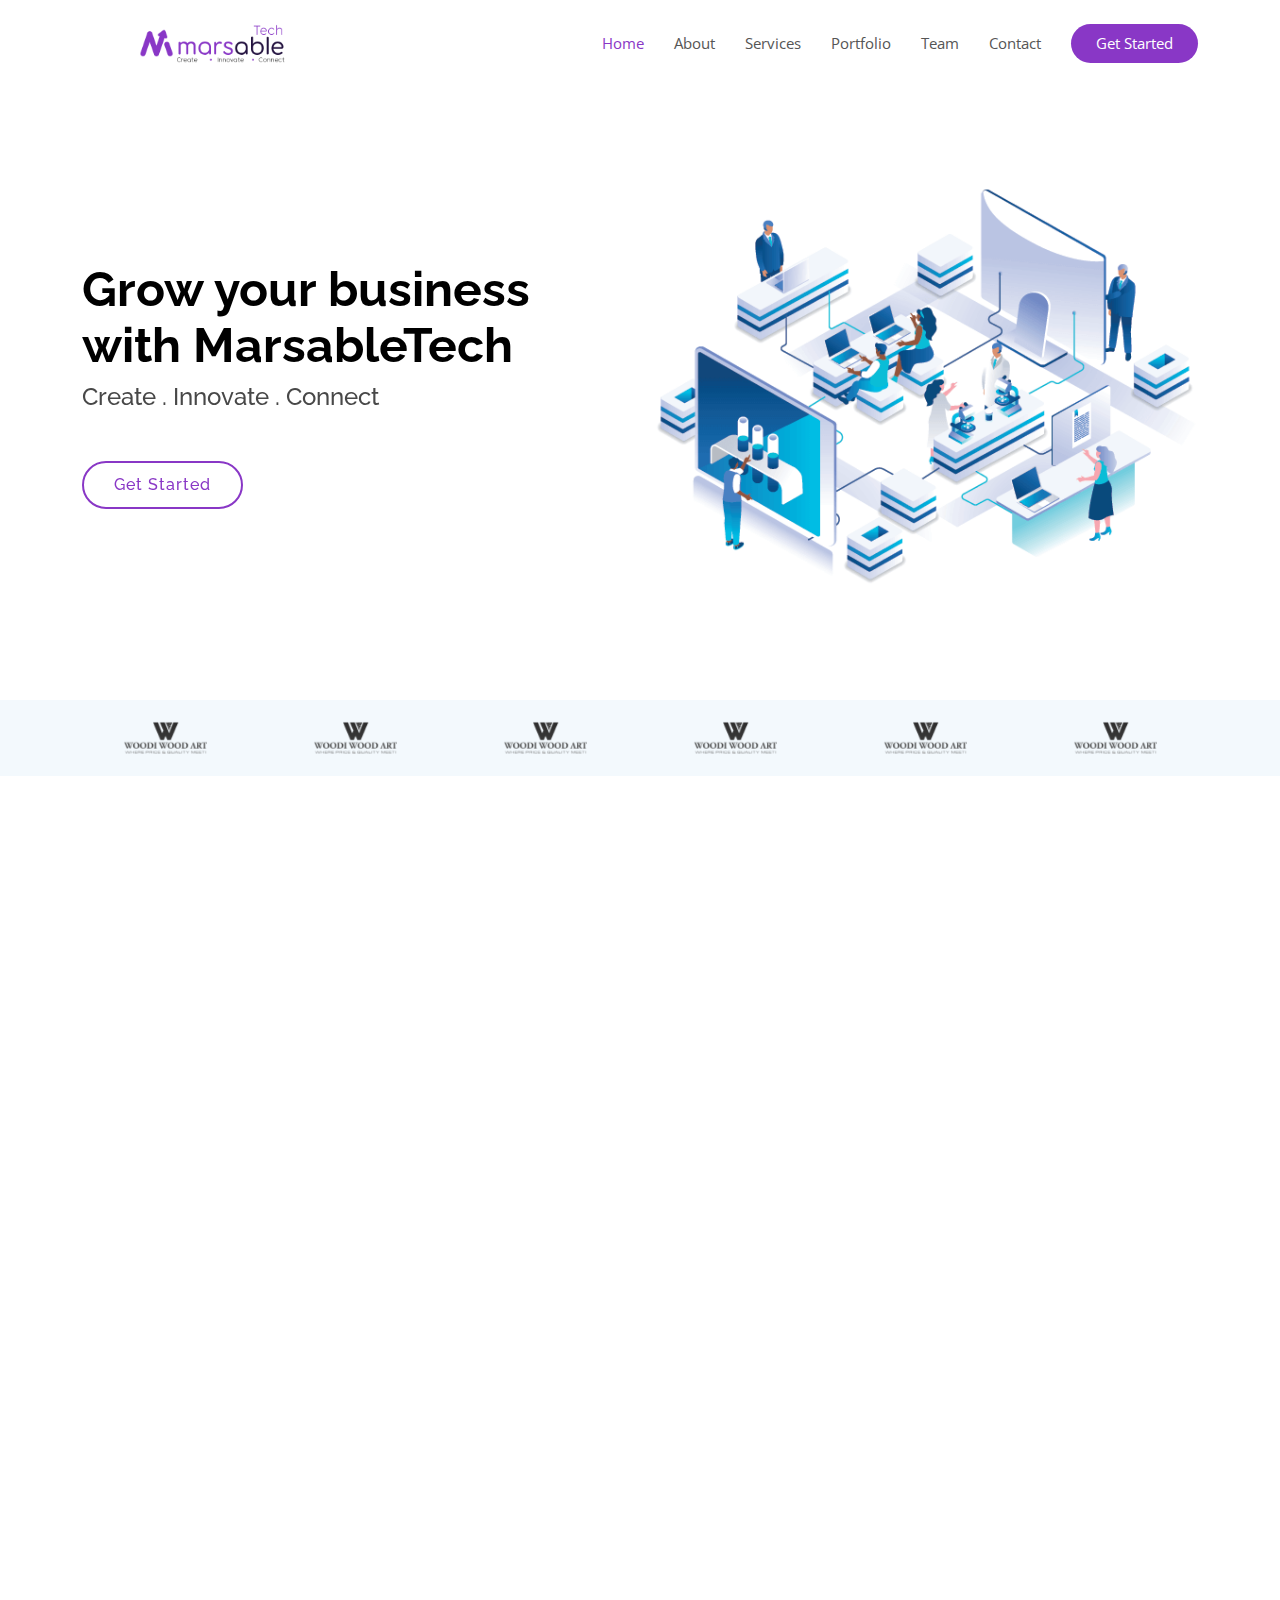
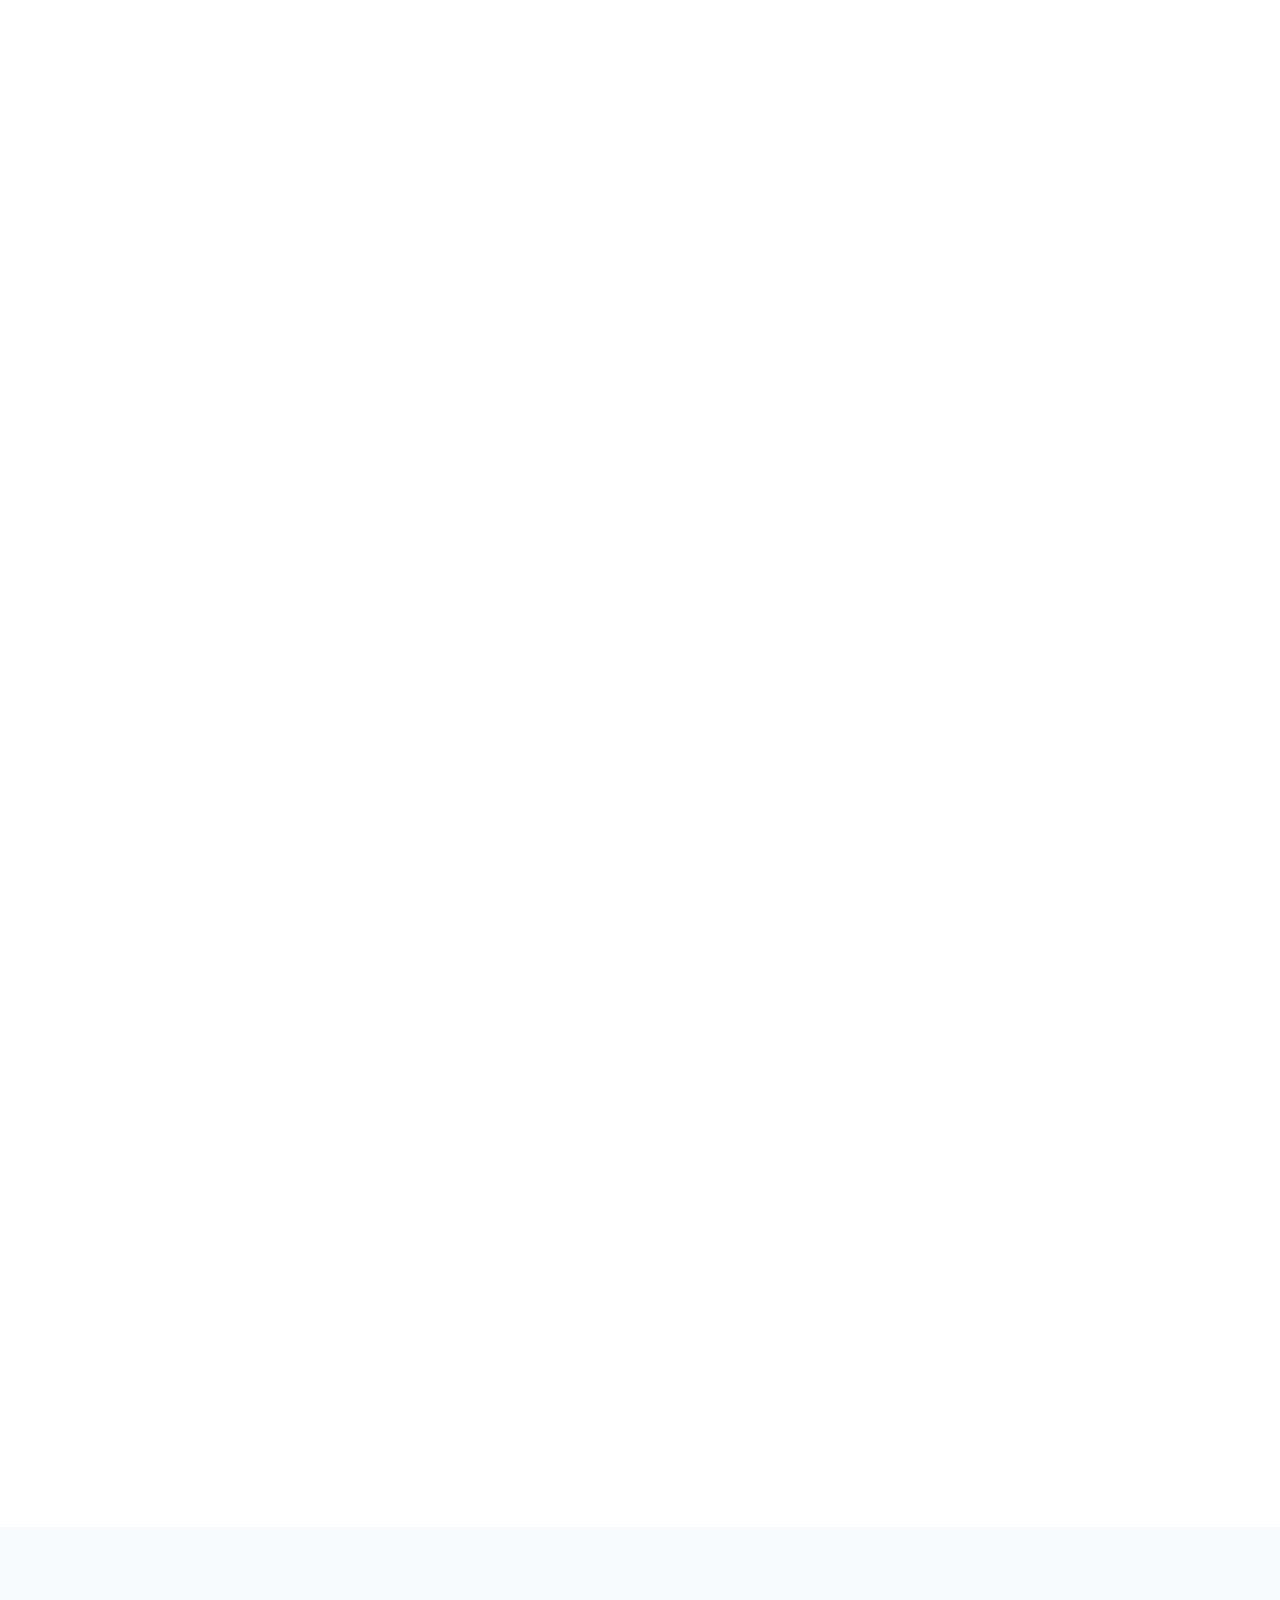
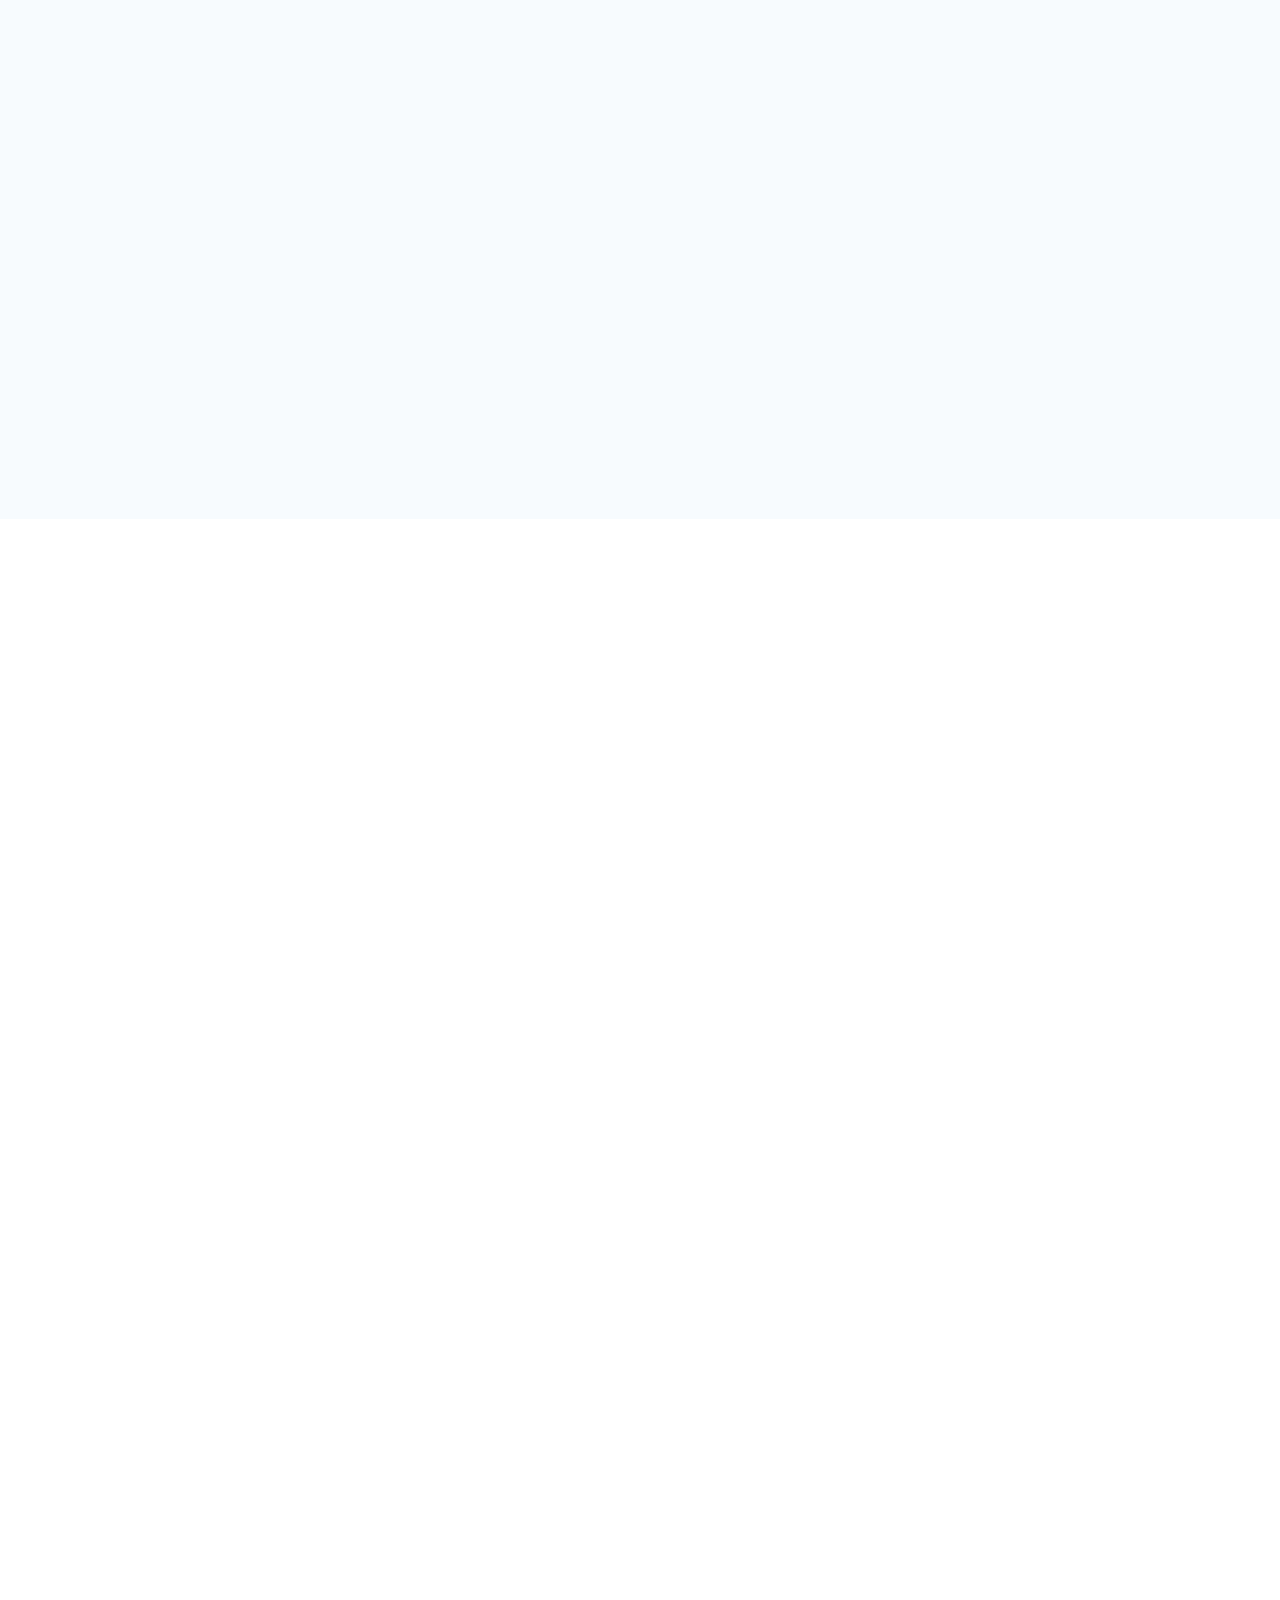
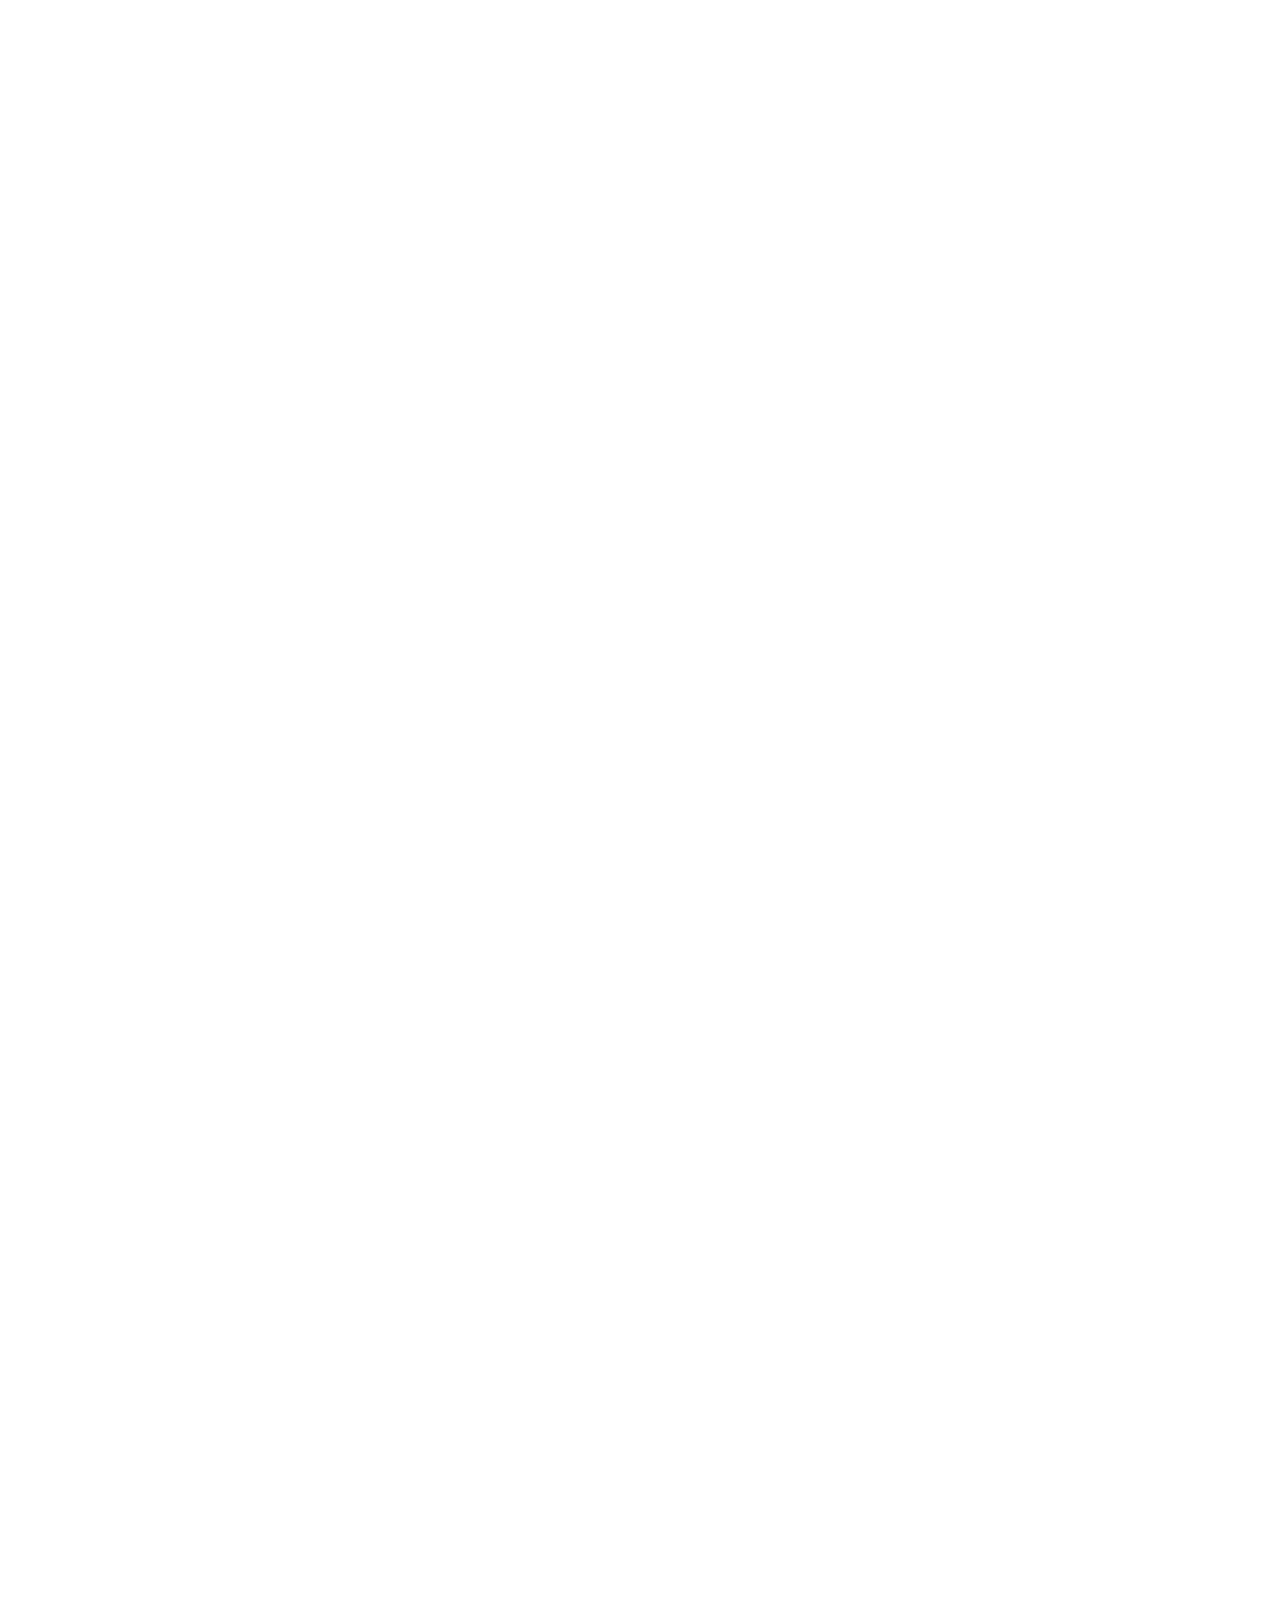
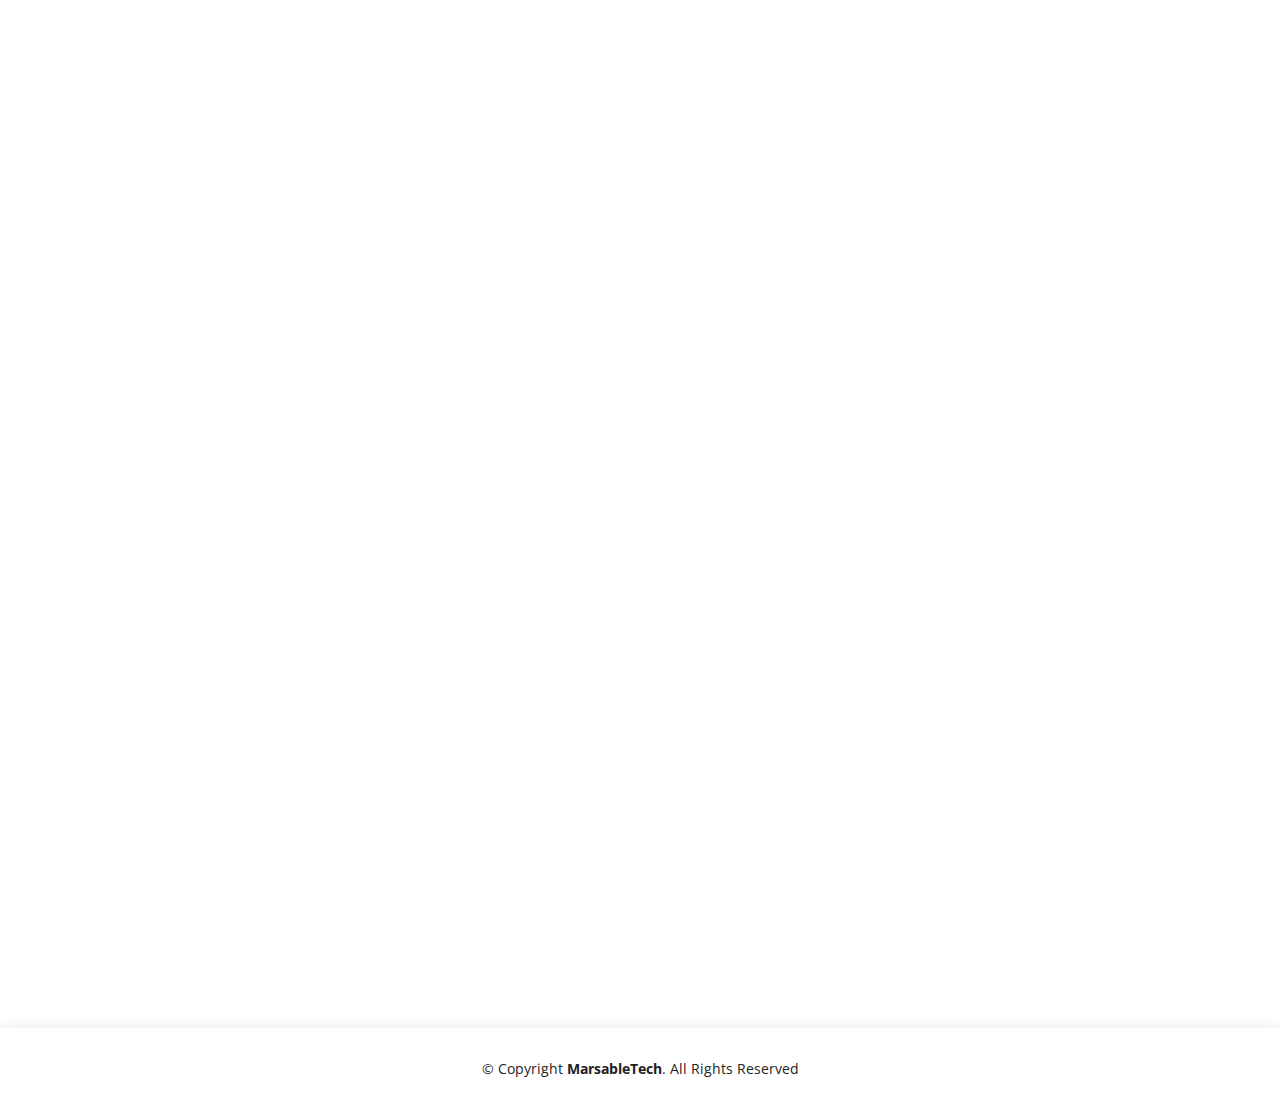
==== index.html @ 9350e075 "Mars Cummit" ====
<!DOCTYPE html>
<html lang="en">

<head>
  <meta charset="utf-8">
  <meta content="width=device-width, initial-scale=1.0" name="viewport">

  <title>MarsableTech</title>
  <meta content="" name="description">
  <meta content="" name="keywords">

  <!-- Favicons -->
  <link href="assets/img/favicon.png" rel="icon">
  <link href="assets/img/apple-touch-icon.png" rel="apple-touch-icon">

  <!-- Google Fonts -->
  <link href="https://fonts.googleapis.com/css?family=Open+Sans:300,300i,400,400i,600,600i,700,700i|Raleway:300,300i,400,400i,500,500i,600,600i,700,700i|Poppins:300,300i,400,400i,500,500i,600,600i,700,700i" rel="stylesheet">

  <!-- Vendor CSS Files -->
  <link href="assets/vendor/aos/aos.css" rel="stylesheet">
  <link href="assets/vendor/bootstrap/css/bootstrap.min.css" rel="stylesheet">
  <link href="assets/vendor/bootstrap-icons/bootstrap-icons.css" rel="stylesheet">
  <link href="assets/vendor/boxicons/css/boxicons.min.css" rel="stylesheet">
  <link href="assets/vendor/glightbox/css/glightbox.min.css" rel="stylesheet">
  <link href="assets/vendor/remixicon/remixicon.css" rel="stylesheet">
  <link href="assets/vendor/swiper/swiper-bundle.min.css" rel="stylesheet">

  <!-- Template Main CSS File -->
  <link href="assets/css/style.css" rel="stylesheet">

  <!-- =======================================================
  * Template Name: Vesperr - v4.10.0
  * Template URL: https://bootstrapmade.com/vesperr-free-bootstrap-template/
  * Author: BootstrapMade.com
  * License: https://bootstrapmade.com/license/
  ======================================================== -->
</head>

<body>

  <!-- ======= Header ======= -->
  <header id="header" class="fixed-top d-flex align-items-center">
    <div class="container d-flex align-items-center justify-content-between">

      <div class="logo">
        <a href="index.html" class="logo d-flex align-items-center">
          <img src="assets/img/logo.png" alt="">
      </a>

      </div>

      <nav id="navbar" class="navbar">
        <ul>
          <li><a class="nav-link scrollto active" href="#hero">Home</a></li>
          <li><a class="nav-link scrollto" href="#about">About</a></li>
          <li><a class="nav-link scrollto" href="#services">Services</a></li>
          <li><a class="nav-link scrollto " href="#portfolio">Portfolio</a></li>
          <li><a class="nav-link scrollto" href="#team">Team</a></li>
          <li><a class="nav-link scrollto" href="#contact">Contact</a></li>
          <li><a class="getstarted scrollto" href="#about">Get Started</a></li>
        </ul>
        <i class="bi bi-list mobile-nav-toggle"></i>
      </nav><!-- .navbar -->

    </div>
  </header><!-- End Header -->

  <!-- ======= Hero Section ======= -->
  <section id="hero" class="d-flex align-items-center">

    <div class="container">
      <div class="row">
        <div class="col-lg-6 pt-5 pt-lg-0 order-2 order-lg-1 d-flex flex-column justify-content-center">
          <h1 data-aos="fade-up">Grow your business with MarsableTech</h1>
          <h2 data-aos="fade-up" data-aos-delay="400">Create . Innovate . Connect</h2>
          <div data-aos="fade-up" data-aos-delay="800">
            <a href="#about" class="btn-get-started scrollto">Get Started</a>
          </div>
        </div>
        <div class="col-lg-6 order-1 order-lg-2 hero-img" data-aos="fade-left" data-aos-delay="200">
          <img src="assets/img/hero-img.png" class="img-fluid animated" alt="">
        </div>
      </div>
    </div>

  </section><!-- End Hero -->

  <main id="main">

    <!-- ======= Clients Section ======= -->
    <section id="clients" class="clients clients">
      <div class="container">

        <div class="row">

          <div class="col-lg-2 col-md-4 col-6">
            <img src="assets/img/clients/client-1.png" class="img-fluid" alt="" data-aos="zoom-in">
          </div>

          <div class="col-lg-2 col-md-4 col-6">
            <img src="assets/img/clients/client-2.png" class="img-fluid" alt="" data-aos="zoom-in" data-aos-delay="100">
          </div>

          <div class="col-lg-2 col-md-4 col-6">
            <img src="assets/img/clients/client-3.png" class="img-fluid" alt="" data-aos="zoom-in" data-aos-delay="200">
          </div>

          <div class="col-lg-2 col-md-4 col-6">
            <img src="assets/img/clients/client-4.png" class="img-fluid" alt="" data-aos="zoom-in" data-aos-delay="300">
          </div>

          <div class="col-lg-2 col-md-4 col-6">
            <img src="assets/img/clients/client-5.png" class="img-fluid" alt="" data-aos="zoom-in" data-aos-delay="400">
          </div>

          <div class="col-lg-2 col-md-4 col-6">
            <img src="assets/img/clients/client-6.png" class="img-fluid" alt="" data-aos="zoom-in" data-aos-delay="500">
          </div>

        </div>

      </div>
    </section><!-- End Clients Section -->

    <!-- ======= About Us Section ======= -->
    <section id="about" class="about">
      <div class="container">

        <div class="section-title" data-aos="fade-up">
          <h2>About Us</h2>
        </div>

        <div class="row content">
          <div class="pt-4 pt-lg-0" data-aos="fade-up" data-aos-delay="300">
            <p>
              Welcome to Marsabletech, a premier digital agency dedicated to helping businesses succeed in the digital age. Our team of experts has years of experience in creating and executing successful digital strategies for companies of all sizes.
              At Marsabletech, we believe that digital transformation is the key to staying ahead in today's fast-paced and ever-evolving business environment. Our goal is to help businesses harness the power of technology to achieve their goals and grow their bottom line.
            </p>
          </div>
        </div>

      </div>
    </section><!-- End About Us Section -->
    <!-- ======= Services Section ======= -->
    <section id="services" class="services">
      <div class="container">

        <div class="section-title" data-aos="fade-up">
          <h2>Services</h2>
          <p>Magnam dolores commodi suscipit eius consequatur ex aliquid fug</p>
        </div>

        <div class="row">
          <div class="col-md-6 col-lg-3 d-flex align-items-stretch mb-5 mb-lg-0">
            <div class="icon-box" data-aos="fade-up" data-aos-delay="100">
              <div class="icon"><i class="bx bxl-dribbble"></i></div>
              <h4 class="title"><a href="">Digital Marketing</a></h4>
              <p class="description">Marsabletech is a cutting-edge software company that offers innovative solutions to help businesses achieve their goals. As a leader in the industry, Marsabletech recognizes the importance of reaching its target audience through effective digital marketing strategies.</p>
            </div>
          </div>

          <div class="col-md-6 col-lg-3 d-flex align-items-stretch mb-5 mb-lg-0">
            <div class="icon-box" data-aos="fade-up" data-aos-delay="200">
              <div class="icon"><i class="bx bx-file"></i></div>
              <h4 class="title"><a href="">Business Photography / Videography</a></h4>
              <p class="description">At Marsabletech, we understand the importance of visual content in marketing and believe that business photography and videography play a vital role in building a brand and engaging with customers. That's why we offer professional photography and videography services to our clients.</p>
            </div>
          </div>

          <div class="col-md-6 col-lg-3 d-flex align-items-stretch mb-5 mb-lg-0">
            <div class="icon-box" data-aos="fade-up" data-aos-delay="300">
              <div class="icon"><i class="bx bx-tachometer"></i></div>
              <h4 class="title"><a href="">Software Development</a></h4>
              <p class="description">Marsabletech is a leading software development company that provides innovative software solutions to businesses of all sizes. Our team of experienced software developers uses cutting-edge technology and a user-centered approach to deliver custom software that meets the unique needs of each client.
              </p>
            </div>
          </div>

          <div class="col-md-6 col-lg-3 d-flex align-items-stretch mb-5 mb-lg-0">
            <div class="icon-box" data-aos="fade-up" data-aos-delay="400">
              <div class="icon"><i class="bx bx-world"></i></div>
              <h4 class="title"><a href="">Website Development</a></h4>
              <p class="description">Marsabletech is a leading software company that offers custom website development services to businesses of all sizes. Our team of experienced web developers creates visually appealing, user-friendly, and functional websites that are tailored to meet the unique needs of each client.</p>
            </div>
          </div>

        </div>

      </div>
    </section><!-- End Services Section -->

    <!-- ======= More Services Section ======= -->
    <section id="more-services" class="more-services">
      <div class="container">

        <div class="row">
          <div class="col-md-6 d-flex align-items-stretch">
            <div class="card" style='background-image: url("assets/img/more-services-1.jpg");' data-aos="fade-up" data-aos-delay="100">
              <div class="card-body">
                <h5 class="card-title"><a href="">Lobira Duno</a></h5>
                <p class="card-text">Lorem ipsum dolor sit amet, consectetur elit, sed do eiusmod tempor ut labore et dolore magna aliqua.</p>
                <div class="read-more"><a href="#"><i class="bi bi-arrow-right"></i> Read More</a></div>
              </div>
            </div>
          </div>
          <div class="col-md-6 d-flex align-items-stretch mt-4 mt-md-0">
            <div class="card" style='background-image: url("assets/img/more-services-2.jpg");' data-aos="fade-up" data-aos-delay="200">
              <div class="card-body">
                <h5 class="card-title"><a href="">Limere Radses</a></h5>
                <p class="card-text">Sed ut perspiciatis unde omnis iste natus error sit voluptatem doloremque laudantium, totam rem.</p>
                <div class="read-more"><a href="#"><i class="bi bi-arrow-right"></i> Read More</a></div>
              </div>
            </div>

          </div>
          <div class="col-md-6 d-flex align-items-stretch mt-4">
            <div class="card" style='background-image: url("assets/img/more-services-3.jpg");' data-aos="fade-up" data-aos-delay="100">
              <div class="card-body">
                <h5 class="card-title"><a href="">Nive Lodo</a></h5>
                <p class="card-text">Nemo enim ipsam voluptatem quia voluptas sit aut odit aut fugit, sed quia magni dolores.</p>
                <div class="read-more"><a href="#"><i class="bi bi-arrow-right"></i> Read More</a></div>
              </div>
            </div>
          </div>
          <div class="col-md-6 d-flex align-items-stretch mt-4">
            <div class="card" style='background-image: url("assets/img/more-services-4.jpg");' data-aos="fade-up" data-aos-delay="200">
              <div class="card-body">
                <h5 class="card-title"><a href="">Pale Treda</a></h5>
                <p class="card-text">Nostrum eum sed et autem dolorum perspiciatis. Magni porro quisquam laudantium voluptatem.</p>
                <div class="read-more"><a href="#"><i class="bi bi-arrow-right"></i> Read More</a></div>
              </div>
            </div>
          </div>
        </div>

      </div>
    </section><!-- End More Services Section -->

    <!-- ======= Features Section ======= -->
    <section id="features" class="features">
      <div class="container">

        <div class="section-title" data-aos="fade-up">
          <h2>Features</h2>
          <p>Necessitatibus eius consequatur ex aliquid fuga eum quidem</p>
        </div>

        <div class="row" data-aos="fade-up" data-aos-delay="300">
          <div class="col-lg-3 col-md-4">
            <div class="icon-box">
              <i class="ri-store-line" style="color: #ffbb2c;"></i>
              <h3><a href="">Lorem Ipsum</a></h3>
            </div>
          </div>
          <div class="col-lg-3 col-md-4 mt-4 mt-md-0">
            <div class="icon-box">
              <i class="ri-bar-chart-box-line" style="color: #5578ff;"></i>
              <h3><a href="">Dolor Sitema</a></h3>
            </div>
          </div>
          <div class="col-lg-3 col-md-4 mt-4 mt-md-0">
            <div class="icon-box">
              <i class="ri-calendar-todo-line" style="color: #e80368;"></i>
              <h3><a href="">Sed perspiciatis</a></h3>
            </div>
          </div>
          <div class="col-lg-3 col-md-4 mt-4 mt-lg-0">
            <div class="icon-box">
              <i class="ri-paint-brush-line" style="color: #e361ff;"></i>
              <h3><a href="">Magni Dolores</a></h3>
            </div>
          </div>
          <div class="col-lg-3 col-md-4 mt-4">
            <div class="icon-box">
              <i class="ri-database-2-line" style="color: #47aeff;"></i>
              <h3><a href="">Nemo Enim</a></h3>
            </div>
          </div>
          <div class="col-lg-3 col-md-4 mt-4">
            <div class="icon-box">
              <i class="ri-gradienter-line" style="color: #ffa76e;"></i>
              <h3><a href="">Eiusmod Tempor</a></h3>
            </div>
          </div>
          <div class="col-lg-3 col-md-4 mt-4">
            <div class="icon-box">
              <i class="ri-file-list-3-line" style="color: #11dbcf;"></i>
              <h3><a href="">Midela Teren</a></h3>
            </div>
          </div>
          <div class="col-lg-3 col-md-4 mt-4">
            <div class="icon-box">
              <i class="ri-price-tag-2-line" style="color: #4233ff;"></i>
              <h3><a href="">Pira Neve</a></h3>
            </div>
          </div>
          <div class="col-lg-3 col-md-4 mt-4">
            <div class="icon-box">
              <i class="ri-anchor-line" style="color: #b2904f;"></i>
              <h3><a href="">Dirada Pack</a></h3>
            </div>
          </div>
          <div class="col-lg-3 col-md-4 mt-4">
            <div class="icon-box">
              <i class="ri-disc-line" style="color: #b20969;"></i>
              <h3><a href="">Moton Ideal</a></h3>
            </div>
          </div>
          <div class="col-lg-3 col-md-4 mt-4">
            <div class="icon-box">
              <i class="ri-base-station-line" style="color: #ff5828;"></i>
              <h3><a href="">Verdo Park</a></h3>
            </div>
          </div>
          <div class="col-lg-3 col-md-4 mt-4">
            <div class="icon-box">
              <i class="ri-fingerprint-line" style="color: #29cc61;"></i>
              <h3><a href="">Flavor Nivelanda</a></h3>
            </div>
          </div>
        </div>

      </div>
    </section><!-- End Features Section -->

    <!-- ======= Testimonials Section ======= -->
    <section id="testimonials" class="testimonials section-bg">
      <div class="container">

        <div class="section-title" data-aos="fade-up">
          <h2>Testimonials</h2>
          <p>Magnam dolores commodi suscipit eum quidem consectetur velit</p>
        </div>

        <div class="testimonials-slider swiper" data-aos="fade-up" data-aos-delay="100">
          <div class="swiper-wrapper">

            <div class="swiper-slide">
              <div class="testimonial-wrap">
                <div class="testimonial-item">
                  <img src="assets/img/testimonials/testimonials-1.jpg" class="testimonial-img" alt="">
                  <h3>Saul Goodman</h3>
                  <h4>Ceo &amp; Founder</h4>
                  <p>
                    <i class="bx bxs-quote-alt-left quote-icon-left"></i>
                    Proin iaculis purus consequat sem cure digni ssim donec porttitora entum suscipit rhoncus. Accusantium quam, ultricies eget id, aliquam eget nibh et. Maecen aliquam, risus at semper.
                    <i class="bx bxs-quote-alt-right quote-icon-right"></i>
                  </p>
                </div>
              </div>
            </div><!-- End testimonial item -->

            <div class="swiper-slide">
              <div class="testimonial-wrap">
                <div class="testimonial-item">
                  <img src="assets/img/testimonials/testimonials-2.jpg" class="testimonial-img" alt="">
                  <h3>Sara Wilsson</h3>
                  <h4>Designer</h4>
                  <p>
                    <i class="bx bxs-quote-alt-left quote-icon-left"></i>
                    Export tempor illum tamen malis malis eram quae irure esse labore quem cillum quid cillum eram malis quorum velit fore eram velit sunt aliqua noster fugiat irure amet legam anim culpa.
                    <i class="bx bxs-quote-alt-right quote-icon-right"></i>
                  </p>
                </div>
              </div>
            </div><!-- End testimonial item -->

            <div class="swiper-slide">
              <div class="testimonial-wrap">
                <div class="testimonial-item">
                  <img src="assets/img/testimonials/testimonials-3.jpg" class="testimonial-img" alt="">
                  <h3>Jena Karlis</h3>
                  <h4>Store Owner</h4>
                  <p>
                    <i class="bx bxs-quote-alt-left quote-icon-left"></i>
                    Enim nisi quem export duis labore cillum quae magna enim sint quorum nulla quem veniam duis minim tempor labore quem eram duis noster aute amet eram fore quis sint minim.
                    <i class="bx bxs-quote-alt-right quote-icon-right"></i>
                  </p>
                </div>
              </div>
            </div><!-- End testimonial item -->

            <div class="swiper-slide">
              <div class="testimonial-wrap">
                <div class="testimonial-item">
                  <img src="assets/img/testimonials/testimonials-4.jpg" class="testimonial-img" alt="">
                  <h3>Matt Brandon</h3>
                  <h4>Freelancer</h4>
                  <p>
                    <i class="bx bxs-quote-alt-left quote-icon-left"></i>
                    Fugiat enim eram quae cillum dolore dolor amet nulla culpa multos export minim fugiat minim velit minim dolor enim duis veniam ipsum anim magna sunt elit fore quem dolore labore illum veniam.
                    <i class="bx bxs-quote-alt-right quote-icon-right"></i>
                  </p>
                </div>
              </div>
            </div><!-- End testimonial item -->

            <div class="swiper-slide">
              <div class="testimonial-wrap">
                <div class="testimonial-item">
                  <img src="assets/img/testimonials/testimonials-5.jpg" class="testimonial-img" alt="">
                  <h3>John Larson</h3>
                  <h4>Entrepreneur</h4>
                  <p>
                    <i class="bx bxs-quote-alt-left quote-icon-left"></i>
                    Quis quorum aliqua sint quem legam fore sunt eram irure aliqua veniam tempor noster veniam enim culpa labore duis sunt culpa nulla illum cillum fugiat legam esse veniam culpa fore nisi cillum quid.
                    <i class="bx bxs-quote-alt-right quote-icon-right"></i>
                  </p>
                </div>
              </div>
            </div><!-- End testimonial item -->

          </div>
          <div class="swiper-pagination"></div>
        </div>

      </div>
    </section><!-- End Testimonials Section -->

    <!-- ======= Portfolio Section ======= -->
    <section id="portfolio" class="portfolio">
      <div class="container">

        <div class="section-title" data-aos="fade-up">
          <h2>Portfolio</h2>
          <p>Necessitatibus eius consequatur ex aliquid fuga eum quidem</p>
        </div>

        <div class="row" data-aos="fade-up" data-aos-delay="200">
          <div class="col-lg-12 d-flex justify-content-center">
            <ul id="portfolio-flters">
              <li data-filter="*" class="filter-active">All</li>
              <li data-filter=".filter-app">App</li>
              <li data-filter=".filter-card">Card</li>
              <li data-filter=".filter-web">Web</li>
            </ul>
          </div>
        </div>

        <div class="row portfolio-container" data-aos="fade-up" data-aos-delay="400">

          <div class="col-lg-4 col-md-6 portfolio-item filter-app">
            <div class="portfolio-wrap">
              <img src="assets/img/portfolio/portfolio-1.jpg" class="img-fluid" alt="">
              <div class="portfolio-info">
                <h4>App 1</h4>
                <p>App</p>
                <div class="portfolio-links">
                  <a href="assets/img/portfolio/portfolio-1.jpg" data-gallery="portfolioGallery" class="portfolio-lightbox" title="App 1"><i class="bx bx-plus"></i></a>
                  <a href="portfolio-details.html" title="More Details"><i class="bx bx-link"></i></a>
                </div>
              </div>
            </div>
          </div>

          <div class="col-lg-4 col-md-6 portfolio-item filter-web">
            <div class="portfolio-wrap">
              <img src="assets/img/portfolio/portfolio-2.jpg" class="img-fluid" alt="">
              <div class="portfolio-info">
                <h4>Web 3</h4>
                <p>Web</p>
                <div class="portfolio-links">
                  <a href="assets/img/portfolio/portfolio-2.jpg" data-gallery="portfolioGallery" class="portfolio-lightbox" title="Web 3"><i class="bx bx-plus"></i></a>
                  <a href="portfolio-details.html" title="More Details"><i class="bx bx-link"></i></a>
                </div>
              </div>
            </div>
          </div>

          <div class="col-lg-4 col-md-6 portfolio-item filter-app">
            <div class="portfolio-wrap">
              <img src="assets/img/portfolio/portfolio-3.jpg" class="img-fluid" alt="">
              <div class="portfolio-info">
                <h4>App 2</h4>
                <p>App</p>
                <div class="portfolio-links">
                  <a href="assets/img/portfolio/portfolio-3.jpg" data-gallery="portfolioGallery" class="portfolio-lightbox" title="App 2"><i class="bx bx-plus"></i></a>
                  <a href="portfolio-details.html" title="More Details"><i class="bx bx-link"></i></a>
                </div>
              </div>
            </div>
          </div>

          <div class="col-lg-4 col-md-6 portfolio-item filter-card">
            <div class="portfolio-wrap">
              <img src="assets/img/portfolio/portfolio-4.jpg" class="img-fluid" alt="">
              <div class="portfolio-info">
                <h4>Card 2</h4>
                <p>Card</p>
                <div class="portfolio-links">
                  <a href="assets/img/portfolio/portfolio-4.jpg" data-gallery="portfolioGallery" class="portfolio-lightbox" title="Card 2"><i class="bx bx-plus"></i></a>
                  <a href="portfolio-details.html" title="More Details"><i class="bx bx-link"></i></a>
                </div>
              </div>
            </div>
          </div>

          <div class="col-lg-4 col-md-6 portfolio-item filter-web">
            <div class="portfolio-wrap">
              <img src="assets/img/portfolio/portfolio-5.jpg" class="img-fluid" alt="">
              <div class="portfolio-info">
                <h4>Web 2</h4>
                <p>Web</p>
                <div class="portfolio-links">
                  <a href="assets/img/portfolio/portfolio-5.jpg" data-gallery="portfolioGallery" class="portfolio-lightbox" title="Web 2"><i class="bx bx-plus"></i></a>
                  <a href="portfolio-details.html" title="More Details"><i class="bx bx-link"></i></a>
                </div>
              </div>
            </div>
          </div>

          <div class="col-lg-4 col-md-6 portfolio-item filter-app">
            <div class="portfolio-wrap">
              <img src="assets/img/portfolio/portfolio-6.jpg" class="img-fluid" alt="">
              <div class="portfolio-info">
                <h4>App 3</h4>
                <p>App</p>
                <div class="portfolio-links">
                  <a href="assets/img/portfolio/portfolio-6.jpg" data-gallery="portfolioGallery" class="portfolio-lightbox" title="App 3"><i class="bx bx-plus"></i></a>
                  <a href="portfolio-details.html" title="More Details"><i class="bx bx-link"></i></a>
                </div>
              </div>
            </div>
          </div>

          <div class="col-lg-4 col-md-6 portfolio-item filter-card">
            <div class="portfolio-wrap">
              <img src="assets/img/portfolio/portfolio-7.jpg" class="img-fluid" alt="">
              <div class="portfolio-info">
                <h4>Card 1</h4>
                <p>Card</p>
                <div class="portfolio-links">
                  <a href="assets/img/portfolio/portfolio-7.jpg" data-gallery="portfolioGallery" class="portfolio-lightbox" title="Card 1"><i class="bx bx-plus"></i></a>
                  <a href="portfolio-details.html" title="More Details"><i class="bx bx-link"></i></a>
                </div>
              </div>
            </div>
          </div>

          <div class="col-lg-4 col-md-6 portfolio-item filter-card">
            <div class="portfolio-wrap">
              <img src="assets/img/portfolio/portfolio-8.jpg" class="img-fluid" alt="">
              <div class="portfolio-info">
                <h4>Card 3</h4>
                <p>Card</p>
                <div class="portfolio-links">
                  <a href="assets/img/portfolio/portfolio-8.jpg" data-gallery="portfolioGallery" class="portfolio-lightbox" title="Card 3"><i class="bx bx-plus"></i></a>
                  <a href="portfolio-details.html" title="More Details"><i class="bx bx-link"></i></a>
                </div>
              </div>
            </div>
          </div>

          <div class="col-lg-4 col-md-6 portfolio-item filter-web">
            <div class="portfolio-wrap">
              <img src="assets/img/portfolio/portfolio-9.jpg" class="img-fluid" alt="">
              <div class="portfolio-info">
                <h4>Web 3</h4>
                <p>Web</p>
                <div class="portfolio-links">
                  <a href="assets/img/portfolio/portfolio-9.jpg" data-gallery="portfolioGallery" class="portfolio-lightbox" title="Web 3"><i class="bx bx-plus"></i></a>
                  <a href="portfolio-details.html" title="More Details"><i class="bx bx-link"></i></a>
                </div>
              </div>
            </div>
          </div>

        </div>

      </div>
    </section><!-- End Portfolio Section -->

    <!-- ======= Team Section ======= -->
    <section id="team" class="team">

      <div class="container" data-aos="fade-up">

          <header class="section-header">
              <h2>Team</h2>
              <p>Our hard working team</p>
          </header>

          <div class="row gy-4">

              <div class="col-lg-3 col-md-6 d-flex align-items-stretch" data-aos="fade-up" data-aos-delay="100">
                  <div class="member">
                      <div class="member-img">
                          <img src="assets/img/team/team-1.jpg" class="img-fluid" alt="">
                          <div class="social">
                              <a href=""><i class="bi bi-twitter"></i></a>
                              <a href=""><i class="bi bi-facebook"></i></a>
                              <a href=""><i class="bi bi-instagram"></i></a>
                              <a href=""><i class="bi bi-linkedin"></i></a>
                          </div>
                      </div>
                      <div class="member-info">
                          <h4>Abdul Rauf Siddiqui</h4>
                          <span>Chief Executive Officer</span>
                          <p>Abdul Rauf believes in team work, and he possess leadership skills, moreover he has expertise in Digital Marketing, content creation, Video Editing Content designing and Creating as well.
                            He executes every strategy with perfection and hard work is his forte.
                            He Created Marsable Tech with the vision of bringing change in the Marketing sector.
                            He has introduced marketing trends with Unique proposition in affordable budgeting.
                            This never ends here he is also building a team which gives you customized solutions according to your digital needs.
                            </p>
                      </div>
                  </div>
              </div>

              <div class="col-lg-3 col-md-6 d-flex align-items-stretch" data-aos="fade-up" data-aos-delay="200">
                  <div class="member">
                      <div class="member-img">
                          <img src="assets/img/team/team-2.jpg" class="img-fluid" alt="">
                          <div class="social">
                              <a href=""><i class="bi bi-twitter"></i></a>
                              <a href=""><i class="bi bi-facebook"></i></a>
                              <a href=""><i class="bi bi-instagram"></i></a>
                              <a href=""><i class="bi bi-linkedin"></i></a>
                          </div>
                      </div>
                      <div class="member-info">
                          <h4>Rayyan Zain</h4>
                          <span>Graphic Designer / Junior Developer</span>
                          <p>Rayyan Zain is passionate and driven graphic designer and web developer. With a keen eye for detail and a strong sense of creativity, he brings to life ideas and concepts through my designs and develops websites that are not only visually appealing, but also user-friendly and functional. His goal is to create designs that captivate and engage the audience, while also solving real-world problems and delivering results. With his technical skills and attention to detail, I strive to exceed the expectations of my clients and produce high-quality work that stands the test of time.</p>
                      </div>
                  </div>
              </div>

              <div class="col-lg-3 col-md-6 d-flex align-items-stretch" data-aos="fade-up" data-aos-delay="300">
                  <div class="member">
                      <div class="member-img">
                          <img src="assets/img/team/team-3.jpg" class="img-fluid" alt="">
                          <div class="social">
                              <a href=""><i class="bi bi-twitter"></i></a>
                              <a href=""><i class="bi bi-facebook"></i></a>
                              <a href=""><i class="bi bi-instagram"></i></a>
                              <a href=""><i class="bi bi-linkedin"></i></a>
                          </div>
                      </div>
                      <div class="member-info">
                          <h4>Shayan Shams</h4>
                          <span>Professional Videographer / Photographer</span>
                          <p>Shayan Shams is a professional photographer with many years of experience. He has worked on projects with both high-profile clients and start-up businesses. His expertise in camera handling in every condition of lights, and his ability to work with a wide range of equipment, makes him one of the best videographers in the industry.

                            Shayan also has an extensive background as a drone operator and video editor, which helps him capture every moment of his stories and make them come to life.
                            </p>
                      </div>
                  </div>
              </div>

              <div class="col-lg-3 col-md-6 d-flex align-items-stretch" data-aos="fade-up" data-aos-delay="400">
                  <div class="member">
                      <div class="member-img">
                          <img src="assets/img/team/team-4.jpg" class="img-fluid" alt="">
                          <div class="social">
                              <a href=""><i class="bi bi-twitter"></i></a>
                              <a href=""><i class="bi bi-facebook"></i></a>
                              <a href=""><i class="bi bi-instagram"></i></a>
                              <a href=""><i class="bi bi-linkedin"></i></a>
                          </div>
                      </div>
                      <div class="member-info">
                          <h4>Maryam Javed</h4>
                          <span>Content writer / Digital Marketer</span>
                          <p>Maryam Javed, a full stack digital marketer, who is currently working as a freelancer with different brands.
                            She is passionate about story-telling and helping others tell their stories more effectively. A certified hashtag narrative builder for Facebook and YouTube ads, content creator and strategy maker for brands.
                            She believes that every brand has a story worth telling—and its easy to relate them with ongoing trends as an expert in storytelling.
                            She helps brands tell their story by creating content that resonate with audiences on social media.
                            </p>
                      </div>
                  </div>
              </div>

          </div>

      </div>

  </section>
  <!-- End Team Section -->

    <!-- ======= F.A.Q Section ======= -->
    <section id="faq" class="faq">
      <div class="container">

        <div class="section-title" data-aos="fade-up">
          <h2>Frequently Asked Questions</h2>
        </div>

        <div class="row faq-item d-flex align-items-stretch" data-aos="fade-up" data-aos-delay="100">
          <div class="col-lg-5">
            <i class="ri-question-line"></i>
            <h4>Non consectetur a erat nam at lectus urna duis?</h4>
          </div>
          <div class="col-lg-7">
            <p>
              Feugiat pretium nibh ipsum consequat. Tempus iaculis urna id volutpat lacus laoreet non curabitur gravida. Venenatis lectus magna fringilla urna porttitor rhoncus dolor purus non.
            </p>
          </div>
        </div><!-- End F.A.Q Item-->

        <div class="row faq-item d-flex align-items-stretch" data-aos="fade-up" data-aos-delay="200">
          <div class="col-lg-5">
            <i class="ri-question-line"></i>
            <h4>Feugiat scelerisque varius morbi enim nunc faucibus a pellentesque?</h4>
          </div>
          <div class="col-lg-7">
            <p>
              Dolor sit amet consectetur adipiscing elit pellentesque habitant morbi. Id interdum velit laoreet id donec ultrices. Fringilla phasellus faucibus scelerisque eleifend donec pretium. Est pellentesque elit ullamcorper dignissim.
            </p>
          </div>
        </div><!-- End F.A.Q Item-->

        <div class="row faq-item d-flex align-items-stretch" data-aos="fade-up" data-aos-delay="300">
          <div class="col-lg-5">
            <i class="ri-question-line"></i>
            <h4>Dolor sit amet consectetur adipiscing elit pellentesque habitant morbi?</h4>
          </div>
          <div class="col-lg-7">
            <p>
              Eleifend mi in nulla posuere sollicitudin aliquam ultrices sagittis orci. Faucibus pulvinar elementum integer enim. Sem nulla pharetra diam sit amet nisl suscipit. Rutrum tellus pellentesque eu tincidunt. Lectus urna duis convallis convallis tellus.
            </p>
          </div>
        </div><!-- End F.A.Q Item-->

        <div class="row faq-item d-flex align-items-stretch" data-aos="fade-up" data-aos-delay="400">
          <div class="col-lg-5">
            <i class="ri-question-line"></i>
            <h4>Ac odio tempor orci dapibus. Aliquam eleifend mi in nulla?</h4>
          </div>
          <div class="col-lg-7">
            <p>
              Aperiam itaque sit optio et deleniti eos nihil quidem cumque. Voluptas dolorum accusantium sunt sit enim. Provident consequuntur quam aut reiciendis qui rerum dolorem sit odio. Repellat assumenda soluta sunt pariatur error doloribus fuga.
            </p>
          </div>
        </div><!-- End F.A.Q Item-->

        <div class="row faq-item d-flex align-items-stretch" data-aos="fade-up" data-aos-delay="500">
          <div class="col-lg-5">
            <i class="ri-question-line"></i>
            <h4>Tempus quam pellentesque nec nam aliquam sem et tortor consequat?</h4>
          </div>
          <div class="col-lg-7">
            <p>
              Molestie a iaculis at erat pellentesque adipiscing commodo. Dignissim suspendisse in est ante in. Nunc vel risus commodo viverra maecenas accumsan. Sit amet nisl suscipit adipiscing bibendum est. Purus gravida quis blandit turpis cursus in
            </p>
          </div>
        </div><!-- End F.A.Q Item-->

      </div>
    </section><!-- End F.A.Q Section -->

    <!-- ======= Contact Section ======= -->
    <section id="contact" class="contact">
      <div class="container">

        <div class="section-title" data-aos="fade-up">
          <h2>Contact Us</h2>
        </div>

        <div class="row">

          <div class="col-lg-4 col-md-6" data-aos="fade-up" data-aos-delay="100">
            <div class="contact-about">
              <h3>MarhableTech</h3>
              <p>Marsable Tech is a software company dedicated to delivering innovative and impactful solutions that help organizations optimize their operations and achieve their goals. Our team of experienced professionals is passionate about technology and committed to staying on the cutting-edge of the industry to ensure that our clients have access to the latest and greatest tools and techniques.</p>
              <div class="social-links">
                <a href="#" class="twitter"><i class="bi bi-twitter"></i></a>
                <a href="#" class="facebook"><i class="bi bi-facebook"></i></a>
                <a href="#" class="instagram"><i class="bi bi-instagram"></i></a>
                <a href="#" class="linkedin"><i class="bi bi-linkedin"></i></a>
              </div>
            </div>
          </div>

          <div class="col-lg-3 col-md-6 mt-4 mt-md-0" data-aos="fade-up" data-aos-delay="200">
            <div class="info">
              <div>
                <i class="ri-map-pin-line"></i>
                <p>Karachi<br>Pakistan</p>
              </div>

              <div>
                <i class="ri-mail-send-line"></i>
                <p>info@Marsabletech</p>
              </div>

              <div>
                <i class="ri-phone-line"></i>
                <p>+92 331 2157606</p>
              </div>

            </div>
          </div>

          <div class="col-lg-5 col-md-12" data-aos="fade-up" data-aos-delay="300">
            <form action="forms/contact.php" method="post" role="form" class="php-email-form">
              <div class="form-group">
                <input type="text" name="name" class="form-control" id="name" placeholder="Your Name" required>
              </div>
              <div class="form-group">
                <input type="email" class="form-control" name="email" id="email" placeholder="Your Email" required>
              </div>
              <div class="form-group">
                <input type="text" class="form-control" name="subject" id="subject" placeholder="Subject" required>
              </div>
              <div class="form-group">
                <textarea class="form-control" name="message" rows="5" placeholder="Message" required></textarea>
              </div>
              <div class="my-3">
                <div class="loading">Loading</div>
                <div class="error-message"></div>
                <div class="sent-message">Your message has been sent. Thank you!</div>
              </div>
              <div class="text-center"><button type="submit">Send Message</button></div>
            </form>
          </div>

        </div>

      </div>
    </section><!-- End Contact Section -->

  </main><!-- End #main -->

  <!-- ======= Footer ======= -->
  <footer id="footer">
    <div class="container">
      <div class="row d-flex align-items-center">
        <div class="d-flex justify-content-center">
          <div class="copyright">
            &copy; Copyright <strong>MarsableTech</strong>. All Rights Reserved
          </div>
        </div>
      </div>
    </div>
  </footer><!-- End Footer -->

  <a href="#" class="back-to-top d-flex align-items-center justify-content-center"><i class="bi bi-arrow-up-short"></i></a>

  <!-- Vendor JS Files -->
  <script src="assets/vendor/purecounter/purecounter_vanilla.js"></script>
  <script src="assets/vendor/aos/aos.js"></script>
  <script src="assets/vendor/bootstrap/js/bootstrap.bundle.min.js"></script>
  <script src="assets/vendor/glightbox/js/glightbox.min.js"></script>
  <script src="assets/vendor/isotope-layout/isotope.pkgd.min.js"></script>
  <script src="assets/vendor/swiper/swiper-bundle.min.js"></script>
  <script src="assets/vendor/php-email-form/validate.js"></script>

  <!-- Template Main JS File -->
  <script src="assets/js/main.js"></script>

</body>

</html>
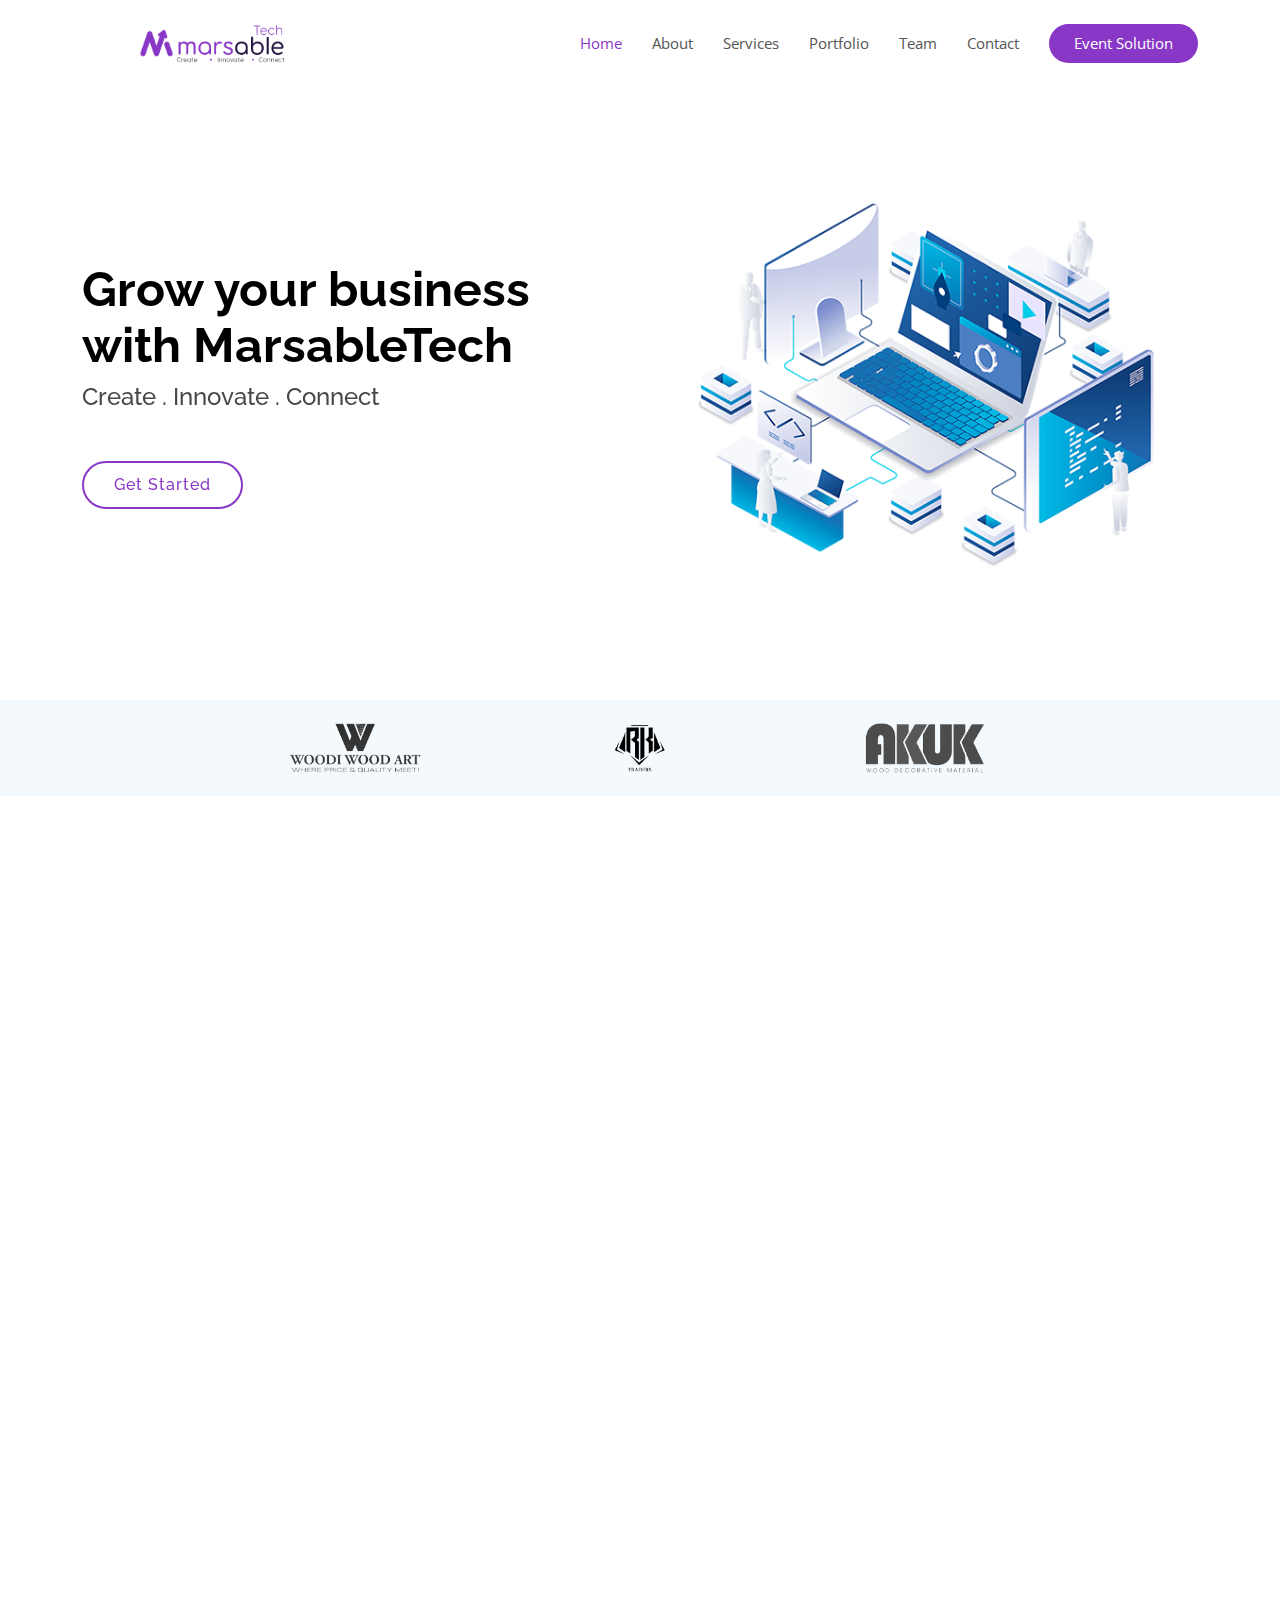
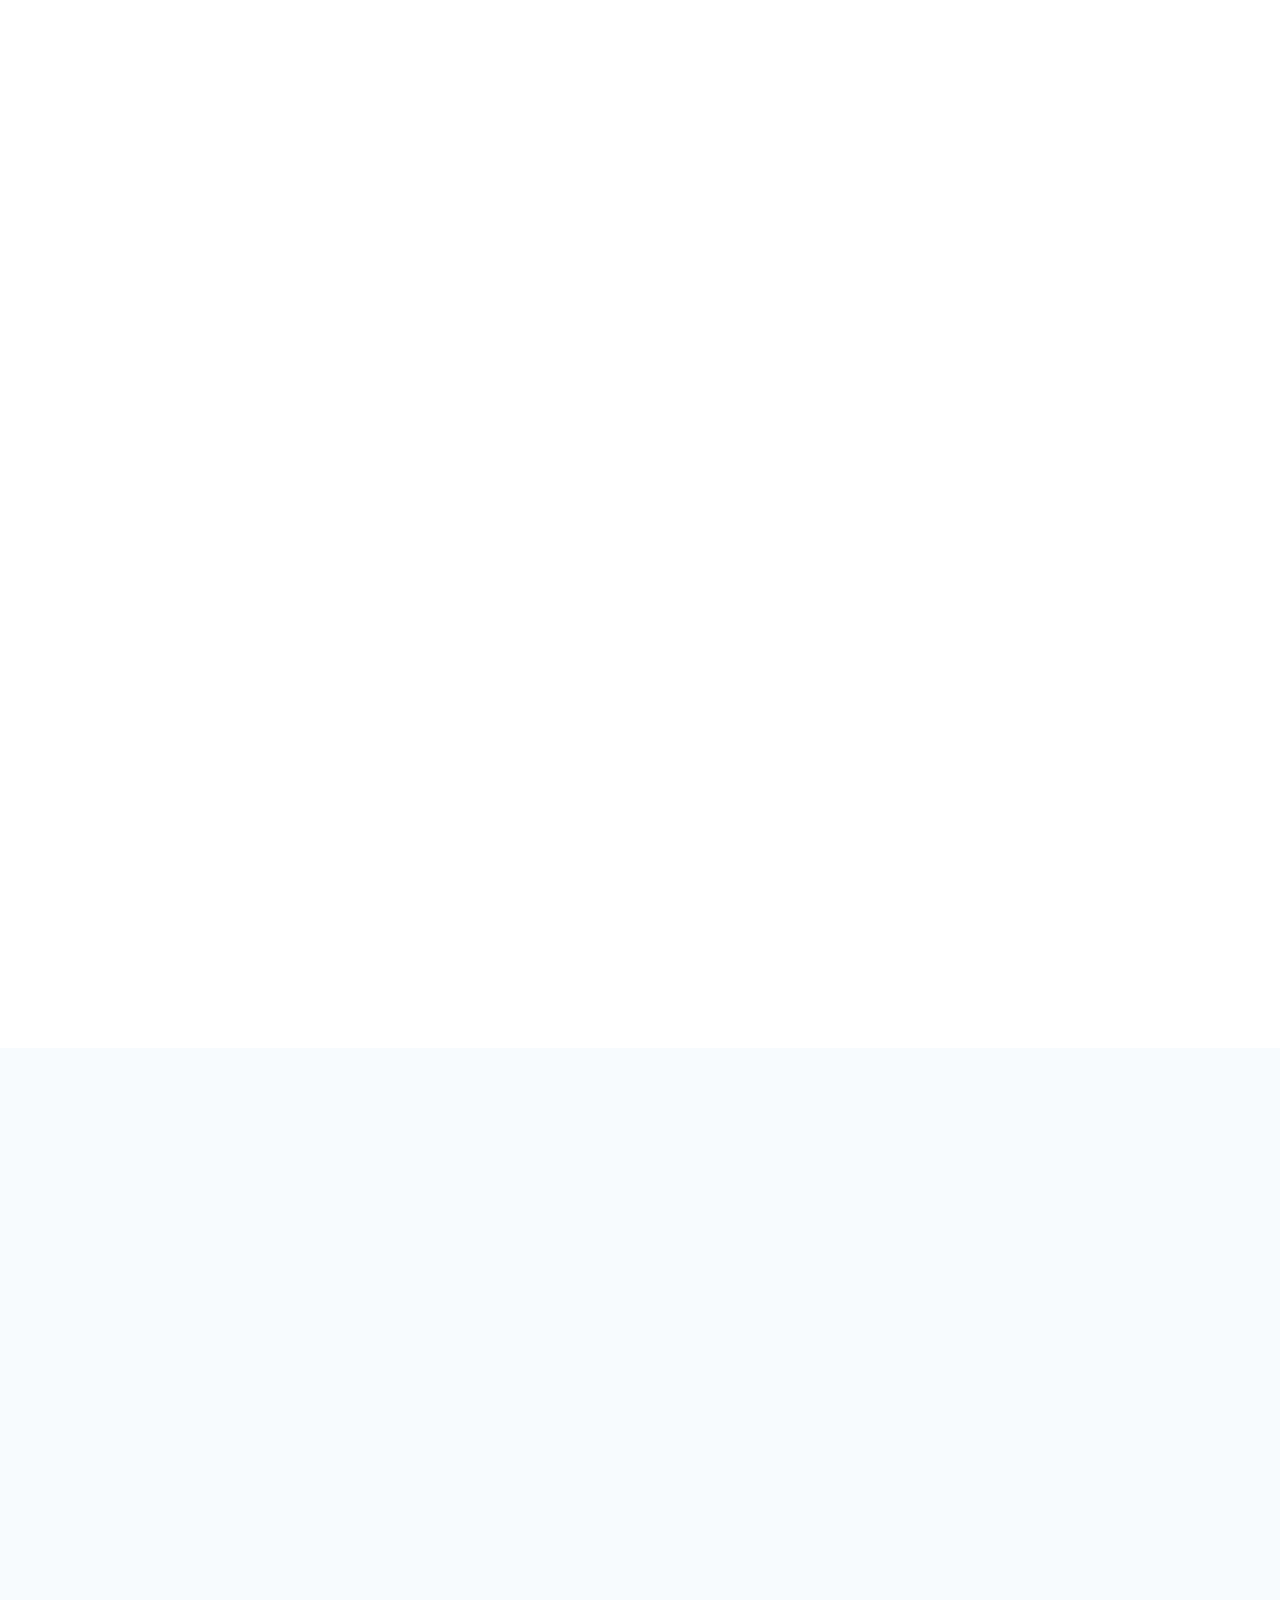
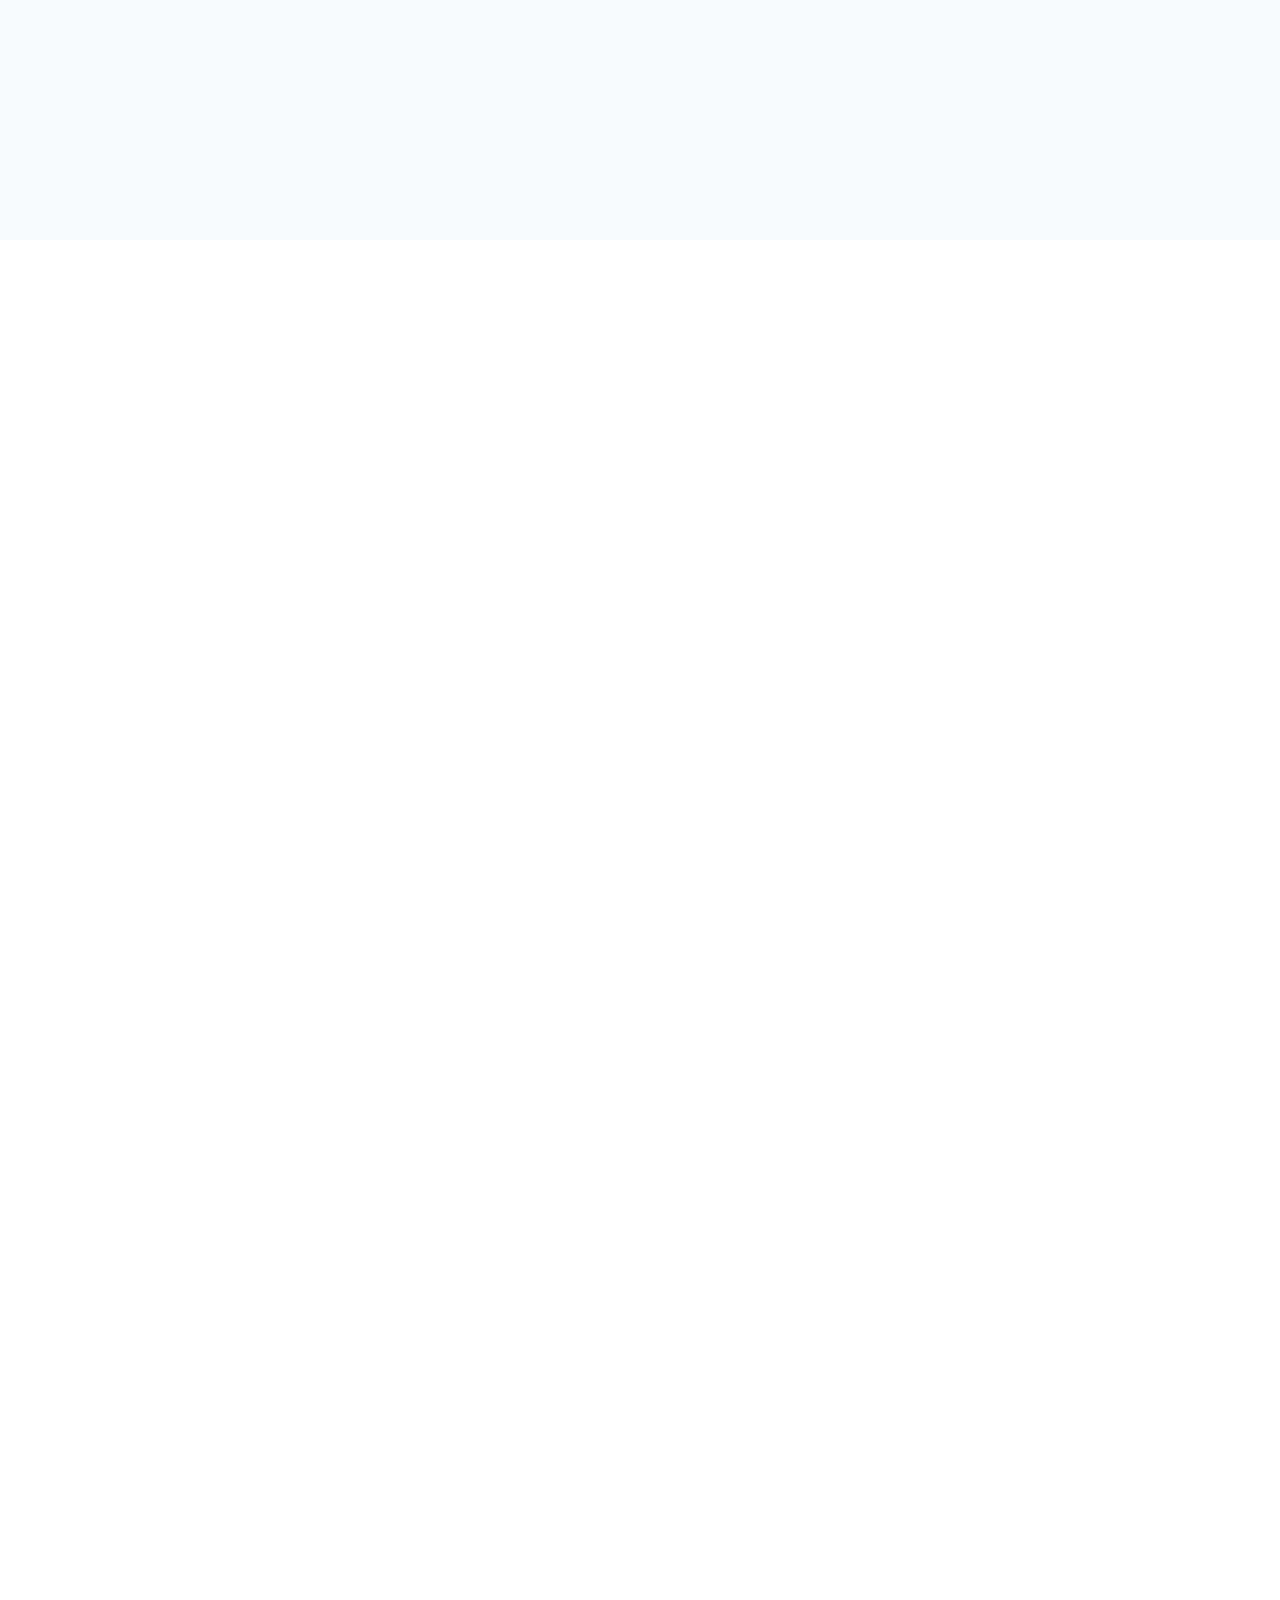
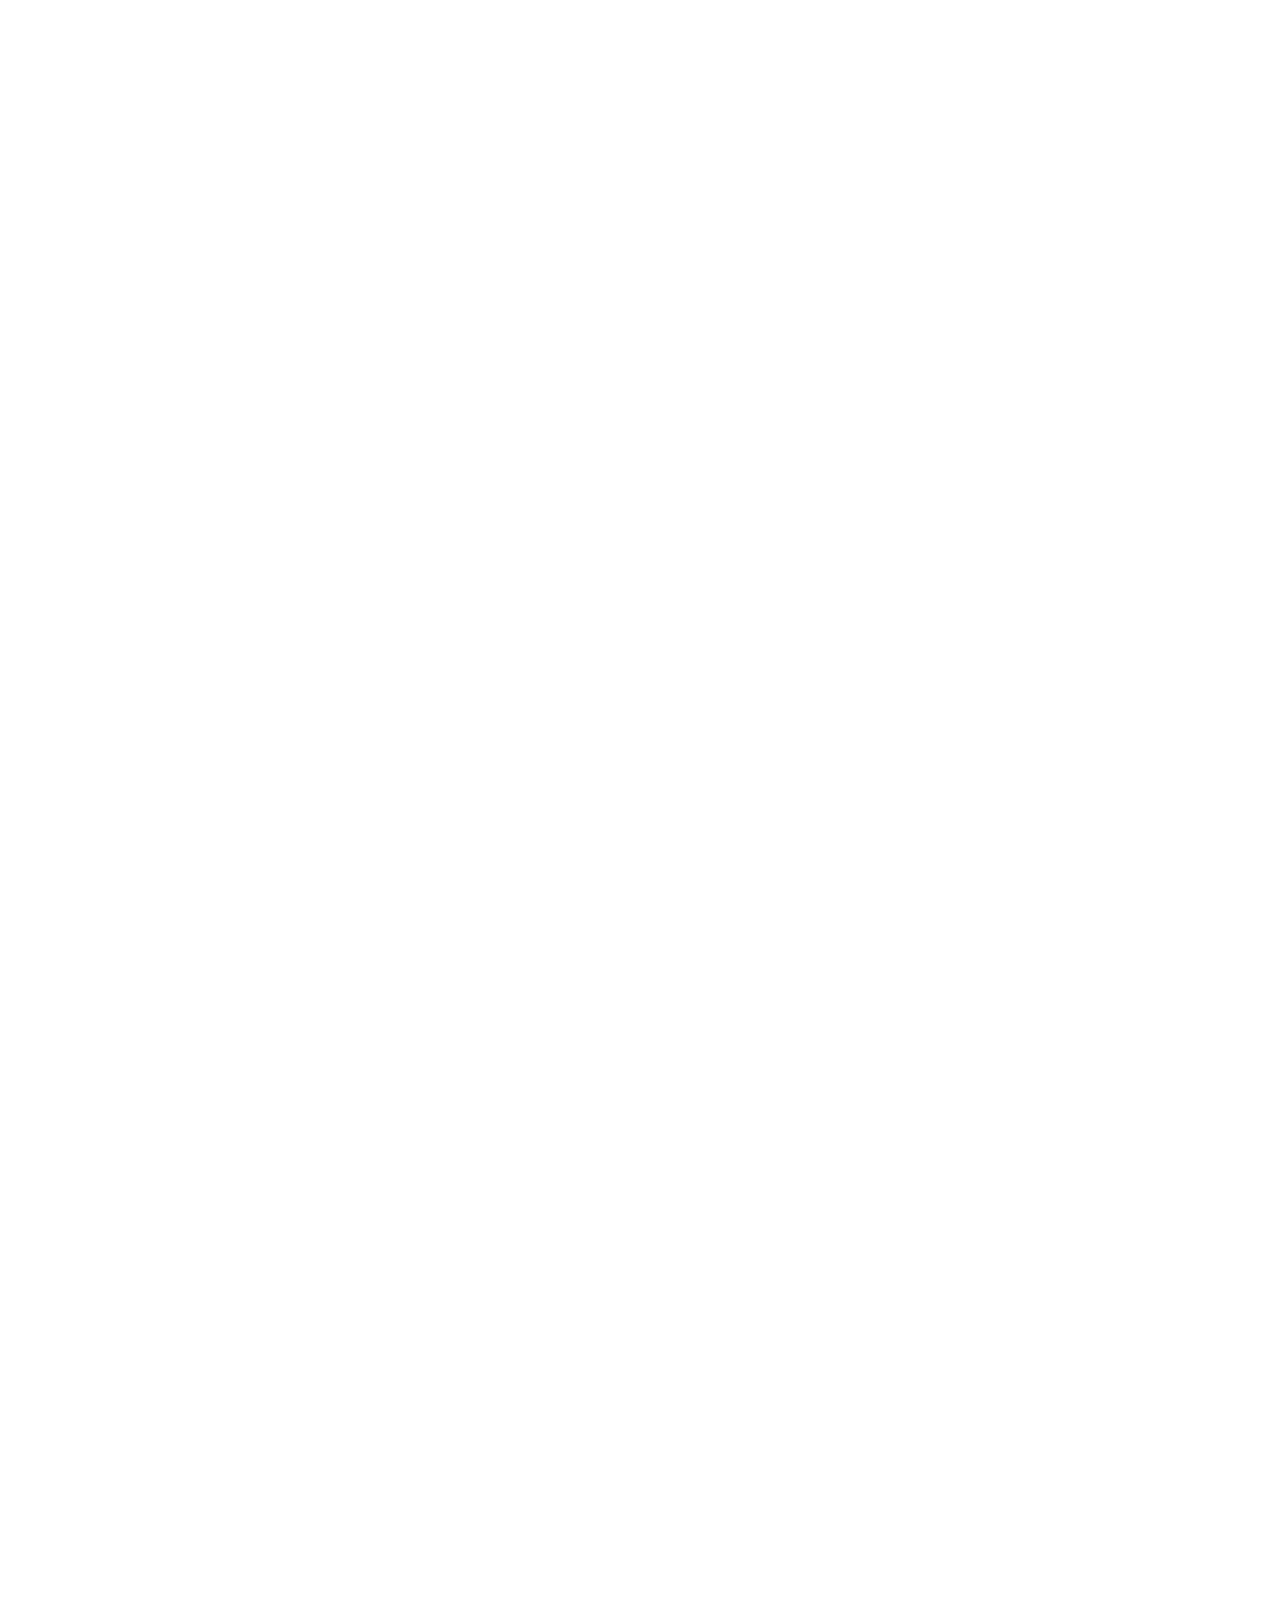
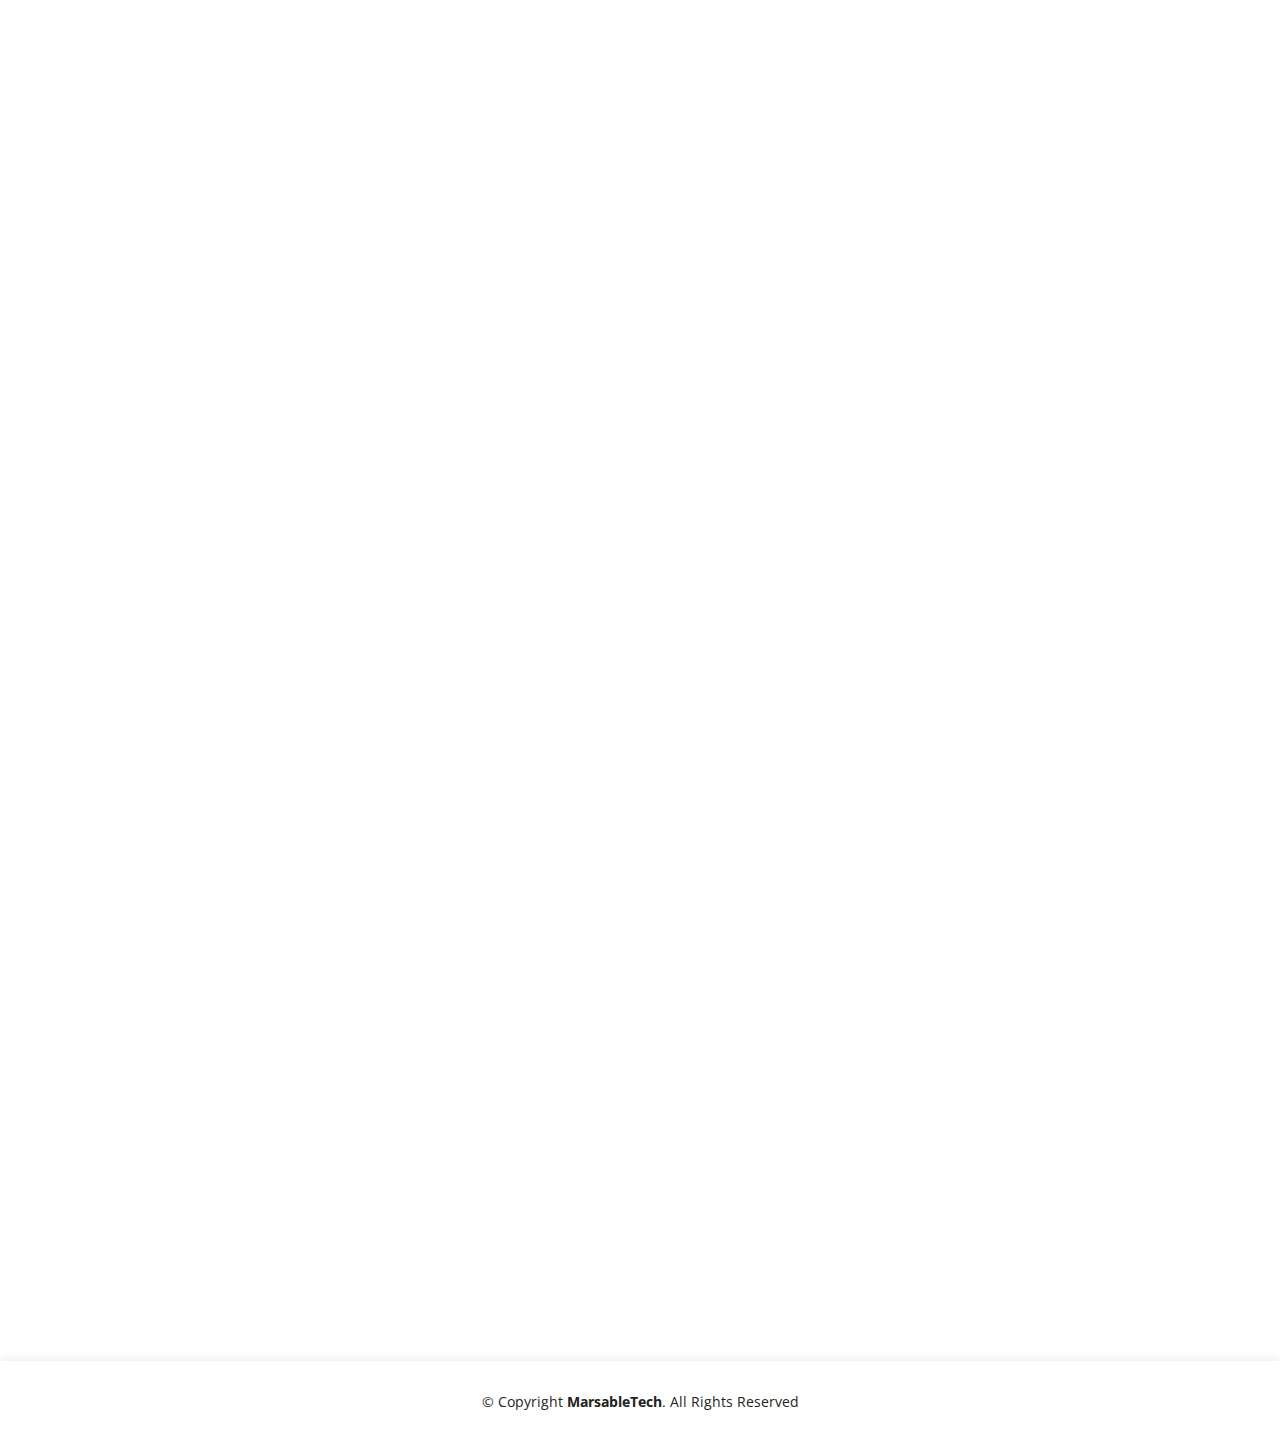
==== commit 5046852a: "second pull" ====
--- a/index.html
+++ b/index.html
@@ -57,7 +57,7 @@
           <li><a class="nav-link scrollto " href="#portfolio">Portfolio</a></li>
           <li><a class="nav-link scrollto" href="#team">Team</a></li>
           <li><a class="nav-link scrollto" href="#contact">Contact</a></li>
-          <li><a class="getstarted scrollto" href="#about">Get Started</a></li>
+          <li><a class="getstarted scrollto" href="#" target="_blank">Event Solution</a></li>
         </ul>
         <i class="bi bi-list mobile-nav-toggle"></i>
       </nav><!-- .navbar -->
@@ -91,21 +91,21 @@
     <section id="clients" class="clients clients">
       <div class="container">
 
-        <div class="row">
-
-          <div class="col-lg-2 col-md-4 col-6">
+        <div class="row justify-content-md-center">
+
+          <div class="col-lg-3 col-md-5 col-5">
             <img src="assets/img/clients/client-1.png" class="img-fluid" alt="" data-aos="zoom-in">
           </div>
 
-          <div class="col-lg-2 col-md-4 col-6">
+          <div class="col-lg-3 col-md-5 col-6">
             <img src="assets/img/clients/client-2.png" class="img-fluid" alt="" data-aos="zoom-in" data-aos-delay="100">
           </div>
 
-          <div class="col-lg-2 col-md-4 col-6">
+          <div class="col-lg-3 col-md-5 col-6">
             <img src="assets/img/clients/client-3.png" class="img-fluid" alt="" data-aos="zoom-in" data-aos-delay="200">
           </div>
 
-          <div class="col-lg-2 col-md-4 col-6">
+          <!-- <div class="col-lg-2 col-md-4 col-6">
             <img src="assets/img/clients/client-4.png" class="img-fluid" alt="" data-aos="zoom-in" data-aos-delay="300">
           </div>
 
@@ -115,7 +115,7 @@
 
           <div class="col-lg-2 col-md-4 col-6">
             <img src="assets/img/clients/client-6.png" class="img-fluid" alt="" data-aos="zoom-in" data-aos-delay="500">
-          </div>
+          </div> -->
 
         </div>
 
@@ -147,7 +147,7 @@
 
         <div class="section-title" data-aos="fade-up">
           <h2>Services</h2>
-          <p>Magnam dolores commodi suscipit eius consequatur ex aliquid fug</p>
+          <p>This Is What We Do</p>
         </div>
 
         <div class="row">
@@ -169,8 +169,7 @@
 
           <div class="col-md-6 col-lg-3 d-flex align-items-stretch mb-5 mb-lg-0">
             <div class="icon-box" data-aos="fade-up" data-aos-delay="300">
-              <div class="icon"><i class="bx bx-tachometer"></i></div>
-              <h4 class="title"><a href="">Software Development</a></h4>
+              <div class="icon"><i class="bx bx-tachometer"></i></div>              <h4 class="title"><a href="">Software Development</a></h4>
               <p class="description">Marsabletech is a leading software development company that provides innovative software solutions to businesses of all sizes. Our team of experienced software developers uses cutting-edge technology and a user-centered approach to deliver custom software that meets the unique needs of each client.
               </p>
             </div>
@@ -197,18 +196,16 @@
           <div class="col-md-6 d-flex align-items-stretch">
             <div class="card" style='background-image: url("assets/img/more-services-1.jpg");' data-aos="fade-up" data-aos-delay="100">
               <div class="card-body">
-                <h5 class="card-title"><a href="">Lobira Duno</a></h5>
-                <p class="card-text">Lorem ipsum dolor sit amet, consectetur elit, sed do eiusmod tempor ut labore et dolore magna aliqua.</p>
-                <div class="read-more"><a href="#"><i class="bi bi-arrow-right"></i> Read More</a></div>
+                <h5 class="card-title"><a href="#">COPYWRITING & CONTENT WRITING</a></h5>
+                <p class="card-text">Whether you need content for lead generation or sales copy, social media or blog articles, product descriptions or product reviews, we create content as if we were born for it.</p>
               </div>
             </div>
           </div>
           <div class="col-md-6 d-flex align-items-stretch mt-4 mt-md-0">
             <div class="card" style='background-image: url("assets/img/more-services-2.jpg");' data-aos="fade-up" data-aos-delay="200">
               <div class="card-body">
-                <h5 class="card-title"><a href="">Limere Radses</a></h5>
-                <p class="card-text">Sed ut perspiciatis unde omnis iste natus error sit voluptatem doloremque laudantium, totam rem.</p>
-                <div class="read-more"><a href="#"><i class="bi bi-arrow-right"></i> Read More</a></div>
+                <h5 class="card-title"><a href="#">COMPANY PROFILE DESIGN SERVICES</a></h5>
+                <p class="card-text">There is no denying you need a profile, if not at this stage, then in the future as well. So, what’s the next step? Prepare a brief and Contact us.Making it appealing is our passion. </p>
               </div>
             </div>
 
@@ -216,18 +213,16 @@
           <div class="col-md-6 d-flex align-items-stretch mt-4">
             <div class="card" style='background-image: url("assets/img/more-services-3.jpg");' data-aos="fade-up" data-aos-delay="100">
               <div class="card-body">
-                <h5 class="card-title"><a href="">Nive Lodo</a></h5>
-                <p class="card-text">Nemo enim ipsam voluptatem quia voluptas sit aut odit aut fugit, sed quia magni dolores.</p>
-                <div class="read-more"><a href="#"><i class="bi bi-arrow-right"></i> Read More</a></div>
+                <h5 class="card-title"><a href="#">SOCIAL MEDIA MANAGEMENT SERVICES</a></h5>
+                <p class="card-text">It includes managing your brand’s social presence while monitoring your relationships with potential customers and publishing content through social media platforms</p>
               </div>
             </div>
           </div>
           <div class="col-md-6 d-flex align-items-stretch mt-4">
             <div class="card" style='background-image: url("assets/img/more-services-4.jpg");' data-aos="fade-up" data-aos-delay="200">
               <div class="card-body">
-                <h5 class="card-title"><a href="">Pale Treda</a></h5>
-                <p class="card-text">Nostrum eum sed et autem dolorum perspiciatis. Magni porro quisquam laudantium voluptatem.</p>
-                <div class="read-more"><a href="#"><i class="bi bi-arrow-right"></i> Read More</a></div>
+                <h5 class="card-title"><a href="#">DOMAIN & HOSTING</a></h5>
+                <p class="card-text">MarsableTech has been offering web hosting services with a 24/7 sales and technical support. Moreover, our aim is to work according to our client’s requirement and with that,</p>
               </div>
             </div>
           </div>
@@ -235,93 +230,6 @@
 
       </div>
     </section><!-- End More Services Section -->
-
-    <!-- ======= Features Section ======= -->
-    <section id="features" class="features">
-      <div class="container">
-
-        <div class="section-title" data-aos="fade-up">
-          <h2>Features</h2>
-          <p>Necessitatibus eius consequatur ex aliquid fuga eum quidem</p>
-        </div>
-
-        <div class="row" data-aos="fade-up" data-aos-delay="300">
-          <div class="col-lg-3 col-md-4">
-            <div class="icon-box">
-              <i class="ri-store-line" style="color: #ffbb2c;"></i>
-              <h3><a href="">Lorem Ipsum</a></h3>
-            </div>
-          </div>
-          <div class="col-lg-3 col-md-4 mt-4 mt-md-0">
-            <div class="icon-box">
-              <i class="ri-bar-chart-box-line" style="color: #5578ff;"></i>
-              <h3><a href="">Dolor Sitema</a></h3>
-            </div>
-          </div>
-          <div class="col-lg-3 col-md-4 mt-4 mt-md-0">
-            <div class="icon-box">
-              <i class="ri-calendar-todo-line" style="color: #e80368;"></i>
-              <h3><a href="">Sed perspiciatis</a></h3>
-            </div>
-          </div>
-          <div class="col-lg-3 col-md-4 mt-4 mt-lg-0">
-            <div class="icon-box">
-              <i class="ri-paint-brush-line" style="color: #e361ff;"></i>
-              <h3><a href="">Magni Dolores</a></h3>
-            </div>
-          </div>
-          <div class="col-lg-3 col-md-4 mt-4">
-            <div class="icon-box">
-              <i class="ri-database-2-line" style="color: #47aeff;"></i>
-              <h3><a href="">Nemo Enim</a></h3>
-            </div>
-          </div>
-          <div class="col-lg-3 col-md-4 mt-4">
-            <div class="icon-box">
-              <i class="ri-gradienter-line" style="color: #ffa76e;"></i>
-              <h3><a href="">Eiusmod Tempor</a></h3>
-            </div>
-          </div>
-          <div class="col-lg-3 col-md-4 mt-4">
-            <div class="icon-box">
-              <i class="ri-file-list-3-line" style="color: #11dbcf;"></i>
-              <h3><a href="">Midela Teren</a></h3>
-            </div>
-          </div>
-          <div class="col-lg-3 col-md-4 mt-4">
-            <div class="icon-box">
-              <i class="ri-price-tag-2-line" style="color: #4233ff;"></i>
-              <h3><a href="">Pira Neve</a></h3>
-            </div>
-          </div>
-          <div class="col-lg-3 col-md-4 mt-4">
-            <div class="icon-box">
-              <i class="ri-anchor-line" style="color: #b2904f;"></i>
-              <h3><a href="">Dirada Pack</a></h3>
-            </div>
-          </div>
-          <div class="col-lg-3 col-md-4 mt-4">
-            <div class="icon-box">
-              <i class="ri-disc-line" style="color: #b20969;"></i>
-              <h3><a href="">Moton Ideal</a></h3>
-            </div>
-          </div>
-          <div class="col-lg-3 col-md-4 mt-4">
-            <div class="icon-box">
-              <i class="ri-base-station-line" style="color: #ff5828;"></i>
-              <h3><a href="">Verdo Park</a></h3>
-            </div>
-          </div>
-          <div class="col-lg-3 col-md-4 mt-4">
-            <div class="icon-box">
-              <i class="ri-fingerprint-line" style="color: #29cc61;"></i>
-              <h3><a href="">Flavor Nivelanda</a></h3>
-            </div>
-          </div>
-        </div>
-
-      </div>
-    </section><!-- End Features Section -->
 
     <!-- ======= Testimonials Section ======= -->
     <section id="testimonials" class="testimonials section-bg">
@@ -329,7 +237,7 @@
 
         <div class="section-title" data-aos="fade-up">
           <h2>Testimonials</h2>
-          <p>Magnam dolores commodi suscipit eum quidem consectetur velit</p>
+          <p>What Our Clients Say</p>
         </div>
 
         <div class="testimonials-slider swiper" data-aos="fade-up" data-aos-delay="100">
@@ -339,11 +247,13 @@
               <div class="testimonial-wrap">
                 <div class="testimonial-item">
                   <img src="assets/img/testimonials/testimonials-1.jpg" class="testimonial-img" alt="">
-                  <h3>Saul Goodman</h3>
-                  <h4>Ceo &amp; Founder</h4>
+                  <h3>Muhammad Imran</h3>
+                  <h4>Managing  &amp; Director </h4>
+                  <h4>Woodi Wood   &amp; Art </h4>
                   <p>
                     <i class="bx bxs-quote-alt-left quote-icon-left"></i>
-                    Proin iaculis purus consequat sem cure digni ssim donec porttitora entum suscipit rhoncus. Accusantium quam, ultricies eget id, aliquam eget nibh et. Maecen aliquam, risus at semper.
+                    "I recently had the pleasure of working with Marsable Tech on a project, and I cannot speak highly enough of their services. From start to finish, their team was professional, efficient, and incredibly talented. They took the time to understand my specific needs and provided customized solutions that exceeded my expectations.
+                    Whether it was their digital marketing expertise, graphic design skills, or website development capabilities, Marsable Tech consistently delivered high-quality work that helped me achieve my business goals. Their attention to detail and commitment to excellence truly sets them apart.
                     <i class="bx bxs-quote-alt-right quote-icon-right"></i>
                   </p>
                 </div>
@@ -354,12 +264,12 @@
               <div class="testimonial-wrap">
                 <div class="testimonial-item">
                   <img src="assets/img/testimonials/testimonials-2.jpg" class="testimonial-img" alt="">
-                  <h3>Sara Wilsson</h3>
-                  <h4>Designer</h4>
+                  <h3>Shawn Gorge</h3>
+                  <h4>CEO</h4>
+                  <h4>Intemax Studio</h4>
                   <p>
                     <i class="bx bxs-quote-alt-left quote-icon-left"></i>
-                    Export tempor illum tamen malis malis eram quae irure esse labore quem cillum quid cillum eram malis quorum velit fore eram velit sunt aliqua noster fugiat irure amet legam anim culpa.
-                    <i class="bx bxs-quote-alt-right quote-icon-right"></i>
+                    "I was struggling to get my business noticed online and decided to turn to Marsable Tech for help. Their digital marketing team was able to create a comprehensive strategy that targeted my ideal audience and helped me achieve my business goals. With their help, I was able to significantly increase my online visibility and generate more leads than ever before. The team was always available to answer my questions and make adjustments to the strategy as needed. I would highly recommend their digital marketing services to anyone looking to improve their online presence."                    <i class="bx bxs-quote-alt-right quote-icon-right"></i>
                   </p>
                 </div>
               </div>
@@ -369,12 +279,12 @@
               <div class="testimonial-wrap">
                 <div class="testimonial-item">
                   <img src="assets/img/testimonials/testimonials-3.jpg" class="testimonial-img" alt="">
-                  <h3>Jena Karlis</h3>
-                  <h4>Store Owner</h4>
+                  <h3>Imran Kalar</h3>
+                  <h4>CEO</h4>
+                  <h4>RK Traders</h4>
                   <p>
                     <i class="bx bxs-quote-alt-left quote-icon-left"></i>
-                    Enim nisi quem export duis labore cillum quae magna enim sint quorum nulla quem veniam duis minim tempor labore quem eram duis noster aute amet eram fore quis sint minim.
-                    <i class="bx bxs-quote-alt-right quote-icon-right"></i>
+                    "When I started my business, I knew that I needed a logo that would represent my brand and stand out from the competition. I turned to Marsable Tech for their logo design services and was blown away by their creativity and expertise. Their team was able to create a logo that perfectly captured the essence of my business and brand. They were also able to provide me with multiple options to choose from and worked with me to make any necessary changes until I was completely satisfied. I highly recommend their logo design services to anyone looking for a unique and professional logo design."<i class="bx bxs-quote-alt-right quote-icon-right"></i>
                   </p>
                 </div>
               </div>
@@ -384,12 +294,10 @@
               <div class="testimonial-wrap">
                 <div class="testimonial-item">
                   <img src="assets/img/testimonials/testimonials-4.jpg" class="testimonial-img" alt="">
-                  <h3>Matt Brandon</h3>
-                  <h4>Freelancer</h4>
+                  <h3>Multi Tech</h3>
                   <p>
                     <i class="bx bxs-quote-alt-left quote-icon-left"></i>
-                    Fugiat enim eram quae cillum dolore dolor amet nulla culpa multos export minim fugiat minim velit minim dolor enim duis veniam ipsum anim magna sunt elit fore quem dolore labore illum veniam.
-                    <i class="bx bxs-quote-alt-right quote-icon-right"></i>
+                    "I needed a new catalog designed for my business and turned to Marsable Tech for their expertise. Their team was able to create a stunning design that showcased my products in a professional and visually appealing way. They were also able to incorporate my branding and style preferences to create a cohesive look and feel throughout the catalog. Their attention to detail and commitment to quality truly set them apart. I highly recommend their catalog design services to anyone looking for a high-quality design that showcases their products and brand." <i class="bx bxs-quote-alt-right quote-icon-right"></i>
                   </p>
                 </div>
               </div>
@@ -399,12 +307,12 @@
               <div class="testimonial-wrap">
                 <div class="testimonial-item">
                   <img src="assets/img/testimonials/testimonials-5.jpg" class="testimonial-img" alt="">
-                  <h3>John Larson</h3>
-                  <h4>Entrepreneur</h4>
+                  <h3>Kashif</h3>
+                  <h4>CEO</h4>
+                  <h4>AKUK</h4>
                   <p>
                     <i class="bx bxs-quote-alt-left quote-icon-left"></i>
-                    Quis quorum aliqua sint quem legam fore sunt eram irure aliqua veniam tempor noster veniam enim culpa labore duis sunt culpa nulla illum cillum fugiat legam esse veniam culpa fore nisi cillum quid.
-                    <i class="bx bxs-quote-alt-right quote-icon-right"></i>
+                    "I recently worked with Marsable Tech on a project that involved both digital marketing and catalog design, and I was thoroughly impressed with their expertise and professionalism. Their digital marketing team was able to create a comprehensive strategy that targeted my ideal audience and helped drive traffic to my website. At the same time, their catalog design team was able to create a stunning catalog that showcased my products in a visually appealing way. Their attention to detail and commitment to quality truly set them apart.<i class="bx bxs-quote-alt-right quote-icon-right"></i>
                   </p>
                 </div>
               </div>
@@ -423,16 +331,17 @@
 
         <div class="section-title" data-aos="fade-up">
           <h2>Portfolio</h2>
-          <p>Necessitatibus eius consequatur ex aliquid fuga eum quidem</p>
+          <p>LIST OF RECENT WORKS</p>
         </div>
 
         <div class="row" data-aos="fade-up" data-aos-delay="200">
           <div class="col-lg-12 d-flex justify-content-center">
             <ul id="portfolio-flters">
               <li data-filter="*" class="filter-active">All</li>
-              <li data-filter=".filter-app">App</li>
-              <li data-filter=".filter-card">Card</li>
-              <li data-filter=".filter-web">Web</li>
+              <li data-filter=".filter-app">Graphics Design</li>
+              <li data-filter=".filter-card">Website Development</li>
+              <li data-filter=".filter-web">Photography</li>
+              <li data-filter=".filter-web">Event Management</li>
             </ul>
           </div>
         </div>
@@ -688,11 +597,11 @@
         <div class="row faq-item d-flex align-items-stretch" data-aos="fade-up" data-aos-delay="100">
           <div class="col-lg-5">
             <i class="ri-question-line"></i>
-            <h4>Non consectetur a erat nam at lectus urna duis?</h4>
-          </div>
-          <div class="col-lg-7">
-            <p>
-              Feugiat pretium nibh ipsum consequat. Tempus iaculis urna id volutpat lacus laoreet non curabitur gravida. Venenatis lectus magna fringilla urna porttitor rhoncus dolor purus non.
+            <h4>What services do you offer?</h4>
+          </div>
+          <div class="col-lg-7">
+            <p>
+              We offer a variety of services including digital marketing, graphic design, videography, photography, software development, and website development.
             </p>
           </div>
         </div><!-- End F.A.Q Item-->
@@ -700,35 +609,81 @@
         <div class="row faq-item d-flex align-items-stretch" data-aos="fade-up" data-aos-delay="200">
           <div class="col-lg-5">
             <i class="ri-question-line"></i>
-            <h4>Feugiat scelerisque varius morbi enim nunc faucibus a pellentesque?</h4>
-          </div>
-          <div class="col-lg-7">
-            <p>
-              Dolor sit amet consectetur adipiscing elit pellentesque habitant morbi. Id interdum velit laoreet id donec ultrices. Fringilla phasellus faucibus scelerisque eleifend donec pretium. Est pellentesque elit ullamcorper dignissim.
+            <h4>How can I request a quote for your services?</h4>
+          </div>
+          <div class="col-lg-7">
+            <p>
+              You can request a quote by filling out the form on our website, or by contacting us directly via email or phone.</p>
+          </div>
+        </div><!-- End F.A.Q Item-->
+
+        <div class="row faq-item d-flex align-items-stretch" data-aos="fade-up" data-aos-delay="300">
+          <div class="col-lg-5">
+            <i class="ri-question-line"></i>
+            <h4>What is your pricing structure?</h4>
+          </div>
+          <div class="col-lg-7">
+            <p>
+              Our pricing varies depending on the specific service(s) you require. We offer competitive pricing and can provide you with a detailed quote based on your needs.            </p>
+          </div>
+        </div><!-- End F.A.Q Item-->
+
+        <div class="row faq-item d-flex align-items-stretch" data-aos="fade-up" data-aos-delay="400">
+          <div class="col-lg-5">
+            <i class="ri-question-line"></i>
+            <h4>Do you offer custom solutions for clients?</h4>
+          </div>
+          <div class="col-lg-7">
+            <p>
+              Yes, we specialize in custom solutions tailored to our clients' specific needs. Contact us to discuss your requirements and how we can help.            </p>
+          </div>
+        </div><!-- End F.A.Q Item-->
+
+        <div class="row faq-item d-flex align-items-stretch" data-aos="fade-up" data-aos-delay="500">
+          <div class="col-lg-5">
+            <i class="ri-question-line"></i>
+            <h4>Can you provide examples of your previous work?</h4>
+          </div>
+          <div class="col-lg-7">
+            <p>
+              Yes, we can provide examples of our previous work upon request. Check out our portfolio on our website for some examples as well.            </p>
+          </div>
+        </div><!-- End F.A.Q Item-->
+
+
+        <div class="row faq-item d-flex align-items-stretch" data-aos="fade-up" data-aos-delay="500">
+          <div class="col-lg-5">
+            <i class="ri-question-line"></i>
+            <h4>How long does it take to complete a project?</h4>
+          </div>
+          <div class="col-lg-7">
+            <p>
+              Project timelines vary depending on the complexity of the project and the specific services required. We will work with you to establish a timeline and keep you updated throughout the project.
             </p>
           </div>
         </div><!-- End F.A.Q Item-->
 
-        <div class="row faq-item d-flex align-items-stretch" data-aos="fade-up" data-aos-delay="300">
-          <div class="col-lg-5">
-            <i class="ri-question-line"></i>
-            <h4>Dolor sit amet consectetur adipiscing elit pellentesque habitant morbi?</h4>
-          </div>
-          <div class="col-lg-7">
-            <p>
-              Eleifend mi in nulla posuere sollicitudin aliquam ultrices sagittis orci. Faucibus pulvinar elementum integer enim. Sem nulla pharetra diam sit amet nisl suscipit. Rutrum tellus pellentesque eu tincidunt. Lectus urna duis convallis convallis tellus.
+        <div class="row faq-item d-flex align-items-stretch" data-aos="fade-up" data-aos-delay="500">
+          <div class="col-lg-5">
+            <i class="ri-question-line"></i>
+            <h4>Do you offer ongoing support after a project is completed?</h4>
+          </div>
+          <div class="col-lg-7">
+            <p>
+              Yes, we offer ongoing support to ensure that our clients are satisfied with the end result. Contact us if you require ongoing support or maintenance for your project.           
             </p>
           </div>
         </div><!-- End F.A.Q Item-->
 
-        <div class="row faq-item d-flex align-items-stretch" data-aos="fade-up" data-aos-delay="400">
-          <div class="col-lg-5">
-            <i class="ri-question-line"></i>
-            <h4>Ac odio tempor orci dapibus. Aliquam eleifend mi in nulla?</h4>
-          </div>
-          <div class="col-lg-7">
-            <p>
-              Aperiam itaque sit optio et deleniti eos nihil quidem cumque. Voluptas dolorum accusantium sunt sit enim. Provident consequuntur quam aut reiciendis qui rerum dolorem sit odio. Repellat assumenda soluta sunt pariatur error doloribus fuga.
+
+        <div class="row faq-item d-flex align-items-stretch" data-aos="fade-up" data-aos-delay="500">
+          <div class="col-lg-5">
+            <i class="ri-question-line"></i>
+            <h4>What is your process for website development?</h4>
+          </div>
+          <div class="col-lg-7">
+            <p>
+              Our website development process typically involves several stages including discovery, planning, design, development, and testing. We work closely with our clients throughout the process to ensure that their website meets their specific needs.
             </p>
           </div>
         </div><!-- End F.A.Q Item-->
@@ -736,17 +691,29 @@
         <div class="row faq-item d-flex align-items-stretch" data-aos="fade-up" data-aos-delay="500">
           <div class="col-lg-5">
             <i class="ri-question-line"></i>
-            <h4>Tempus quam pellentesque nec nam aliquam sem et tortor consequat?</h4>
-          </div>
-          <div class="col-lg-7">
-            <p>
-              Molestie a iaculis at erat pellentesque adipiscing commodo. Dignissim suspendisse in est ante in. Nunc vel risus commodo viverra maecenas accumsan. Sit amet nisl suscipit adipiscing bibendum est. Purus gravida quis blandit turpis cursus in
+            <h4>What is your approach to digital marketing?</h4>
+          </div>
+          <div class="col-lg-7">
+            <p>
+              Our approach to digital marketing involves a combination of strategies including search engine optimization (SEO), social media marketing, pay-per-click advertising (PPC), and content marketing. We work with our clients to develop a customized approach based on their specific goals and target audience.
             </p>
           </div>
         </div><!-- End F.A.Q Item-->
 
-      </div>
-    </section><!-- End F.A.Q Section -->
+
+        <div class="row faq-item d-flex align-items-stretch" data-aos="fade-up" data-aos-delay="500">
+          <div class="col-lg-5">
+            <i class="ri-question-line"></i>
+            <h4>How can I get in touch with your team?</h4>
+          </div>
+          <div class="col-lg-7">
+            <p>
+              You can get in touch with our team by filling out the contact form on our website, sending us an email, or giving us a call. We will respond to your inquiry as soon as possible.
+            </p>
+          </div>
+        </div><!-- End F.A.Q Item-->
+
+      </section><!-- End F.A.Q Section -->
 
     <!-- ======= Contact Section ======= -->
     <section id="contact" class="contact">
--- a/assets/css/style.css
+++ b/assets/css/style.css
@@ -56,7 +56,7 @@
 }
 
 .back-to-top:hover {
-  background: #57aae1;
+  background: #a544f0;
   color: #fff;
 }
 
@@ -171,7 +171,7 @@
 .navbar .getstarted:hover,
 .navbar .getstarted:focus:hover {
   color: #fff;
-  background: #4aa3df;
+  background: #a544f0;
 }
 
 .navbar .dropdown ul {
@@ -707,7 +707,7 @@
 .services .icon-box::before {
   content: "";
   position: absolute;
-  background: #e1f0fa;
+  background: #a544f0;
   right: -60px;
   top: -40px;
   width: 100px;
@@ -920,7 +920,7 @@
 
 .testimonials .testimonial-item .quote-icon-left,
 .testimonials .testimonial-item .quote-icon-right {
-  color: #e1f0fa;
+  color: #a544f0;
   font-size: 26px;
 }
 
